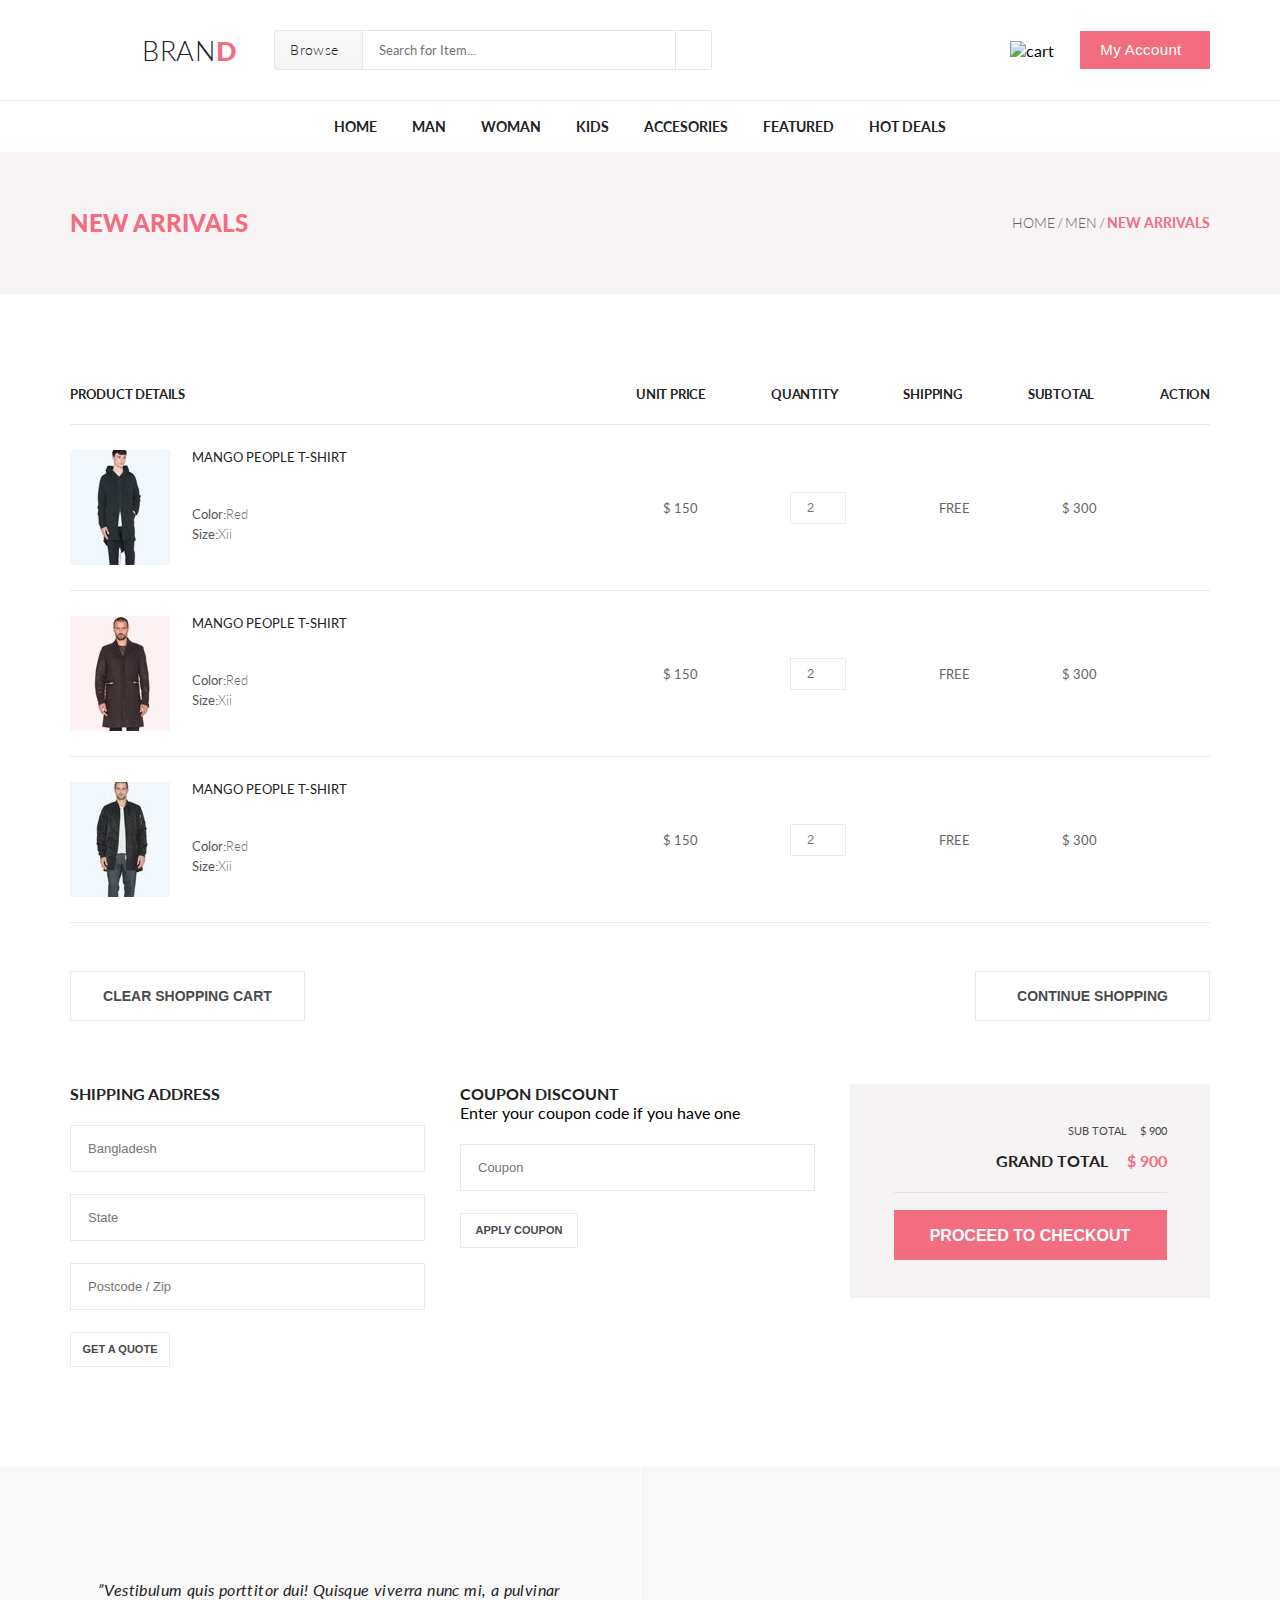
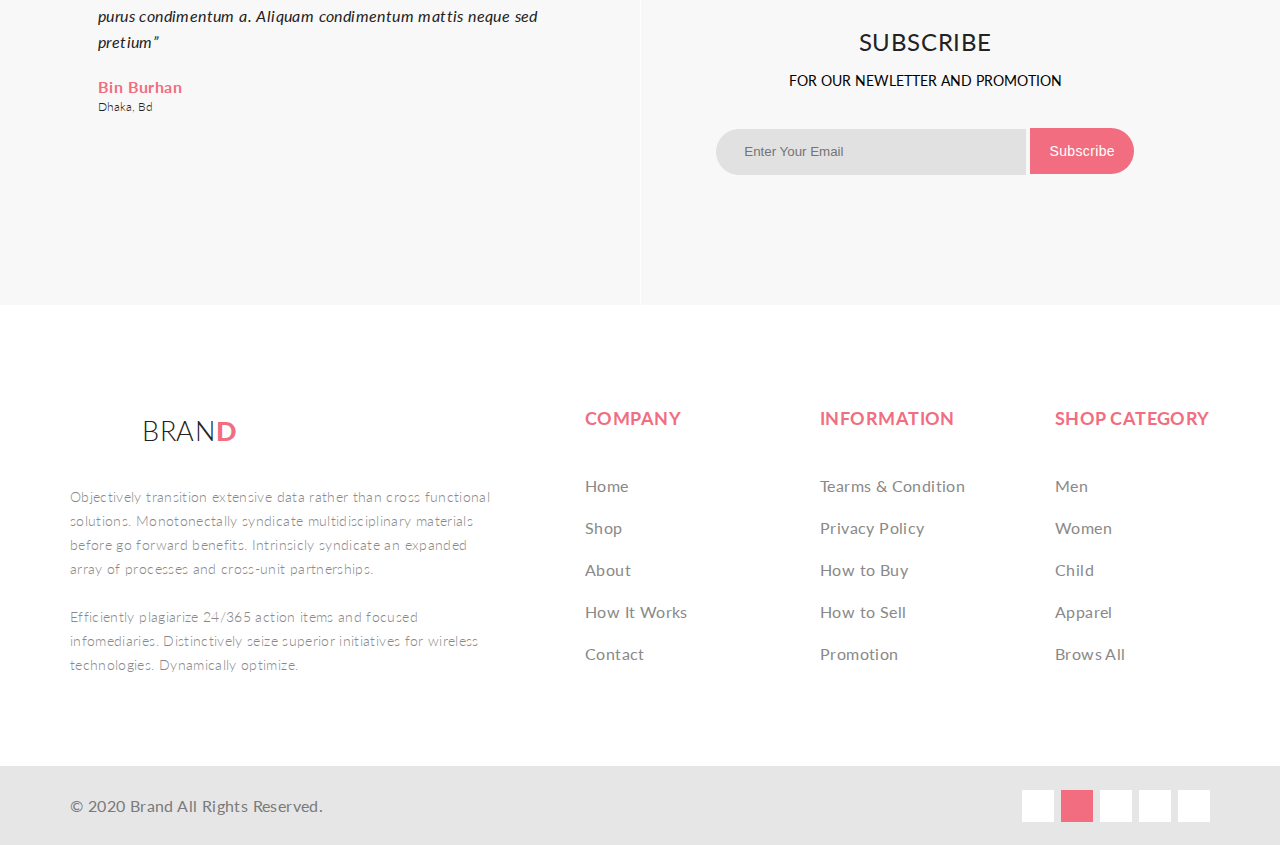
==== cart.html @ a6fe412d "Merge pull request #4 from rostomova/lesson3" ====
<!DOCTYPE html>
<html lang="en">
  <head>
    <meta charset="UTF-8" />
    <meta name="viewport" content="width=device-width, initial-scale=1.0" />
    <title>Document</title>
    <link rel="stylesheet" href="cart.css" />
    <link rel="stylesheet" href="top.css" />
    <link rel="stylesheet" href="bottom.css" />
    <link
      rel="stylesheet"
      href="https://cdnjs.cloudflare.com/ajax/libs/font-awesome/5.14.0/css/all.min.css"
      integrity="sha512-1PKOgIY59xJ8Co8+NE6FZ+LOAZKjy+KY8iq0G4B3CyeY6wYHN3yt9PW0XpSriVlkMXe40PTKnXrLnZ9+fkDaog=="
      crossorigin="anonymous"
    />
  </head>

  <body>
    <header>
      <div class="container">
        <a href="#" class="logo">BRAN<span>D</span></a>
        <form action="search">
          <div class="browse">Browse <i class="fas fa-caret-down"></i></div>
          <input type="text" placeholder="Search for Item..." />
          <button class="search"><i class="fas fa-search"></i></button>
        </form>
        <img src="img/cart.png" alt="cart" class="cartImg" />
        <button class="account">
          My Account <i class="fas fa-caret-down"></i>
        </button>
      </div>
    </header>
    <nav class="top-menu">
      <a href="#" class="menu">HOME</a>
      <a href="#" class="menu">MAN</a>
      <a href="#" class="menu">WOMAN</a>
      <a href="#" class="menu">KIDS</a>
      <a href="#" class="menu">ACCESORIES</a>
      <a href="#" class="menu">FEATURED</a>
      <a href="#" class="menu">HOT DEALS</a>
    </nav>
    <!--Окончание повтора по всем страницам-->

    <div class="newArrivals">
      <div class="newArrivalsWrap container">
        <p class="newArrivalsHeader">NEW ARRIVALS</p>
        <nav class="newArrivalsNav">
          <a href="#" class="newArrivalsNavLink">HOME</a>
          <p>/</p>
          <a href="#" class="newArrivalsNavLink">MEN</a>
          <p>/</p>
          <a href="#" class="newArrivalsNavLink">NEW ARRIVALS</a>
        </nav>
      </div>
    </div>

    <main class="cart">
      <div class="container">
        <div class="cartWrapper">
          <div class="cartHeading">
            <p class="cartHeadingItem">PRODUCT DETAILS</p>
            <p class="cartHeadingItem">UNIT PRICE</p>
            <p class="cartHeadingItem">QUANTITY</p>
            <p class="cartHeadingItem">SHIPPING</p>
            <p class="cartHeadingItem">SUBTOTAL</p>
            <p class="cartHeadingItem">ACTION</p>
          </div>
          <div class="cartProduct">
            <div class="cartProductDetails">
              <img src="img/product1.jpg" alt="" class="cartProductImage" />
              <div class="cartProductDetail">
                <h2>MANGO PEOPLE T-SHIRT</h2>
                <p><span>Color:</span>Red</p>
                <p><span>Size:</span>Xii</p>
              </div>
            </div>
            <div class="cartProductPrice">
              <p class="cartProductInfo">$ 150</p>
            </div>
            <div class="cartProductQuantity">
              <input type="number" placeholder="2">
            </div>
            <div class="cartProductShipping">
              <p class="cartProductInfo">FREE</p>
            </div>
            <div class="cartProductSubtotal">
              <p class="cartProductInfo">$ 300</p>
            </div>
            <div class="cartProductAction">
              <p><i class="fas fa-times-circle"></i></p>
            </div>
          </div>
          <div class="cartProduct">
            <div class="cartProductDetails">
              <img src="img/product2.jpg" alt="" class="cartProductImage" />
              <div class="cartProductDetail">
                <h2>MANGO PEOPLE T-SHIRT</h2>
                <p><span>Color:</span>Red</p>
                <p><span>Size:</span>Xii</p>
              </div>
            </div>
            <div class="cartProductPrice">
              <p class="cartProductInfo">$ 150</p>
            </div>
            <div class="cartProductQuantity">
              <input type="number" placeholder="2">
            </div>
            <div class="cartProductShipping">
              <p class="cartProductInfo">FREE</p>
            </div>
            <div class="cartProductSubtotal">
              <p class="cartProductInfo">$ 300</p>
            </div>
            <div class="cartProductAction">
              <p><i class="fas fa-times-circle"></i></p>
            </div>
          </div>
          <div class="cartProduct">
            <div class="cartProductDetails">
              <img src="img/product3.jpg" alt="" class="cartProductImage" />
              <div class="cartProductDetail">
                <h2>MANGO PEOPLE T-SHIRT</h2>
                <p><span>Color:</span>Red</p>
                <p><span>Size:</span>Xii</p>
              </div>
            </div>
            <div class="cartProductPrice">
              <p class="cartProductInfo">$ 150</p>
            </div>
            <div class="cartProductQuantity">
              <input type="number" placeholder="2">
            </div>
            <div class="cartProductShipping">
              <p class="cartProductInfo">FREE</p>
            </div>
            <div class="cartProductSubtotal">
              <p class="cartProductInfo">$ 300</p>
            </div>
            <div class="cartProductAction">
              <p><i class="fas fa-times-circle"></i></p>
            </div>
          </div>
        </div>
        <div class="cartActions">
          <button>CLEAR SHOPPING CART</button>
          <button>CONTINUE SHOPPING</button>
        </div>
        <div class="cartCheckout">
          <div class="cartCheckoutShipping">
            <h2>SHIPPING ADDRESS</h2>
            <input type="text" list="countries" placeholder="Bangladesh">
            <datalist id="countries">
              <option value="Bangladesh"></option>
              <option value="Russia"></option>
            </datalist>
            <input type="text" placeholder="State">
            <input type="text" placeholder="Postcode / Zip">
            <button class="quoteBtn">GET A QUOTE</button>
          </div>
          <div class="cartCheckoutDiscount">
            <h2>COUPON DISCOUNT</h2>
            <p>Enter your coupon code if you have one</p>
            <input type="text" placeholder="Coupon">
            <button class="couponBtn">APPLY COUPON</button>
          </div>
          <div class="cartCheckoutProceed">
            <div class="cartCheckoutProceedTotal">
              <p class="subTotal">SUB TOTAL <span>$ 900</span></p>
              <p class="grandTotal">GRAND TOTAL <span>$ 900</span></p>
            </div>
            <button class="proceedBtn">PROCEED TO CHECKOUT</button>
          </div>
        </div>
      </div>
    </main>

    <!--Повтор по всем страницам-->
    <div class="mentions">
      <div class="mentionsWrap container">
        <div class="mention">
          <img src="img/reviewPerson.png" alt="" />
          <div class="mentionQuote">
            <p class="quote">
              ”Vestibulum quis porttitor dui! Quisque viverra nunc mi, a
              pulvinar purus condimentum a. Aliquam condimentum mattis neque sed
              pretium”
            </p>
            <p class="quoteSign">
              <span>Bin Burhan</span>
              <br />
              Dhaka, Bd
            </p>
          </div>
        </div>
        <div class="subscribe">
          <h2>SUBSCRIBE</h2>
          <p>FOR OUR NEWLETTER AND PROMOTION</p>
          <form action="#">
            <input type="text" name="email" placeholder="Enter Your Email" />
            <button>Subscribe</button>
          </form>
        </div>
      </div>
    </div>
    <div class="bottom container">
      <div class="bottomBrand">
        <a href="#" class="logo">BRAN<span>D</span></a>
        <p>
          Objectively transition extensive data rather than cross functional
          solutions. Monotonectally syndicate multidisciplinary materials before
          go forward benefits. Intrinsicly syndicate an expanded array of
          processes and cross-unit partnerships.
          <br />
          <br />
          Efficiently plagiarize 24/365 action items and focused infomediaries.
          Distinctively seize superior initiatives for wireless technologies.
          Dynamically optimize.
        </p>
      </div>
      <nav class="bottomNav">
        <div class="bottomNavColumn">
          <h2>COMPANY</h2>
          <a href="#">Home</a>
          <a href="#">Shop</a>
          <a href="#">About</a>
          <a href="#">How It Works</a>
          <a href="#">Contact</a>
        </div>
        <div class="bottomNavColumn">
          <h2>INFORMATION</h2>
          <a href="#">Tearms & Condition</a>
          <a href="#">Privacy Policy</a>
          <a href="#">How to Buy</a>
          <a href="#">How to Sell</a>
          <a href="#">Promotion</a>
        </div>
        <div class="bottomNavColumn">
          <h2>SHOP CATEGORY</h2>
          <a href="#">Men</a>
          <a href="#">Women</a>
          <a href="#">Child</a>
          <a href="#">Apparel</a>
          <a href="#">Brows All</a>
        </div>
      </nav>
    </div>
    <footer>
      <div class="container">
        <div class="footerWrapper">
          <p class="footerText">&copy; 2020 Brand All Rights Reserved.</p>
          <nav class="footerNav">
            <div class="footerSocial"><i class="fab fa-facebook-f"></i></div>
            <div class="footerSocial"><i class="fab fa-twitter"></i></div>
            <div class="footerSocial"><i class="fab fa-linkedin-in"></i></div>
            <div class="footerSocial"><i class="fab fa-pinterest-p"></i></div>
            <div class="footerSocial"><i class="fab fa-google-plus-g"></i></div>
          </nav>
        </div>
      </div>
    </footer>
  </body>
</html>
---- cart.css ----
@import url("https://fonts.googleapis.com/css2?family=Lato:wght@300;400;700;900&display=swap");
.newArrivals {
  height: 142px;
  background-color: #f8f3f4;
}

.newArrivalsWrap {
  height: inherit;
  display: -webkit-box;
  display: -ms-flexbox;
  display: flex;
  -webkit-box-pack: justify;
      -ms-flex-pack: justify;
          justify-content: space-between;
  -webkit-box-align: center;
      -ms-flex-align: center;
          align-items: center;
}

.newArrivalsHeader {
  font-size: 24px;
  line-height: 20px;
  font-weight: 900;
  color: #f16d7f;
}

.newArrivalsNav {
  display: -webkit-box;
  display: -ms-flexbox;
  display: flex;
}

.newArrivalsNav p {
  font-size: 14px;
  line-height: 20px;
  font-weight: 300;
  color: #636363;
  margin-left: 2px;
  margin-right: 2px;
}

.newArrivalsNavLink {
  text-decoration: none;
  font-size: 14px;
  line-height: 20px;
  font-weight: 300;
  color: #636363;
}

.newArrivalsNavLink:last-child {
  font-weight: 700;
  color: #f16d7f;
}

.cart {
  margin-top: 90px;
}

.cartWrapper {
  display: -webkit-box;
  display: -ms-flexbox;
  display: flex;
  -webkit-box-orient: vertical;
  -webkit-box-direction: normal;
      -ms-flex-direction: column;
          flex-direction: column;
}

.cartHeading {
  display: -webkit-box;
  display: -ms-flexbox;
  display: flex;
  -webkit-box-orient: horizontal;
  -webkit-box-direction: normal;
      -ms-flex-direction: row;
          flex-direction: row;
  -webkit-box-pack: justify;
      -ms-flex-pack: justify;
          justify-content: space-between;
  border-bottom: 1px solid #eaeaea;
  padding-bottom: 20px;
}

.cartHeadingItem {
  font-size: 13px;
  line-height: 20px;
  font-weight: 700;
  letter-spacing: -0.015em;
  color: #222222;
}

.cartHeadingItem:first-child {
  width: 500px;
}

.cartProduct {
  display: -webkit-box;
  display: -ms-flexbox;
  display: flex;
  -webkit-box-pack: justify;
      -ms-flex-pack: justify;
          justify-content: space-between;
  -webkit-box-orient: horizontal;
  -webkit-box-direction: normal;
      -ms-flex-direction: row;
          flex-direction: row;
  -webkit-box-align: center;
      -ms-flex-align: center;
          align-items: center;
  margin-top: 25px;
  padding-bottom: 25px;
  border-bottom: 1px solid #eaeaea;
}

.cartProductDetails {
  width: 500px;
  display: -webkit-box;
  display: -ms-flexbox;
  display: flex;
}

.cartProductDetail {
  margin-left: 22px;
}

.cartProductDetail h2 {
  font-size: 13px;
  line-height: 1.2;
  font-weight: 400;
  color: #222222;
  margin-bottom: 38px;
}

.cartProductDetail p {
  font-size: 13px;
  line-height: 20px;
  font-weight: 300;
  color: #6f6e6e;
}

.cartProductDetail span {
  font-weight: 400;
  color: #575757;
}

.cartProductInfo {
  font-size: 13px;
  line-height: 20px;
  font-weight: 400;
  color: #656565;
}

.cartProductQuantity input {
  width: 54px;
  height: 30px;
  background-color: #ffffff;
  border: 1px solid #eaeaea;
  font-size: 13px;
  line-height: 20px;
  font-weight: 400;
  color: #656565;
  text-align: center;
}

.cartProductAction {
  margin-right: 20px;
}

.cartProductAction i {
  font-size: 16px;
  line-height: 1.2;
  font-weight: 400;
  color: #c0c0c0;
}

.cartActions {
  display: -webkit-box;
  display: -ms-flexbox;
  display: flex;
  -webkit-box-pack: justify;
      -ms-flex-pack: justify;
          justify-content: space-between;
  margin-top: 48px;
}

.cartActions button {
  width: 235px;
  height: 50px;
  background-color: #ffffff;
  border: 1px solid #eaeaea;
  font-size: 14px;
  line-height: 1.2;
  font-weight: 700;
  color: #4a4a4a;
}

.cartCheckout {
  margin-top: 63px;
  display: -webkit-box;
  display: -ms-flexbox;
  display: flex;
  -webkit-box-pack: justify;
      -ms-flex-pack: justify;
          justify-content: space-between;
}

.cartCheckout h2 {
  font-size: 16px;
  line-height: 1.2;
  font-weight: 700;
  color: #222222;
}

.cartCheckout input {
  height: 45px;
  background-color: #ffffff;
  border: 1px solid #eaeaea;
  font-size: 13px;
  line-height: 1.2;
  font-weight: 300;
  color: #b1b1b1;
  padding-left: 17px;
  margin-top: 22px;
}

.cartCheckoutShipping {
  width: 355px;
  display: -webkit-box;
  display: -ms-flexbox;
  display: flex;
  -webkit-box-orient: vertical;
  -webkit-box-direction: normal;
      -ms-flex-direction: column;
          flex-direction: column;
}

.cartCheckoutDiscount {
  width: 355px;
  display: -webkit-box;
  display: -ms-flexbox;
  display: flex;
  -webkit-box-orient: vertical;
  -webkit-box-direction: normal;
      -ms-flex-direction: column;
          flex-direction: column;
}

.cartCheckoutProceed {
  width: 360px;
  background-color: #f5f3f3;
  display: -webkit-box;
  display: -ms-flexbox;
  display: flex;
  -webkit-box-orient: vertical;
  -webkit-box-direction: normal;
      -ms-flex-direction: column;
          flex-direction: column;
  -webkit-box-align: center;
      -ms-flex-align: center;
          align-items: center;
  height: 214px;
}

.cartCheckoutProceedTotal {
  border-bottom: 1px solid #e2e2e2;
  padding-bottom: 22px;
  text-align: right;
  margin-top: 40px;
  width: 273px;
}

.quoteBtn, .couponBtn {
  height: 35px;
  background-color: #ffffff;
  border: 1px solid #eaeaea;
  margin-top: 22px;
  font-size: 11px;
  line-height: 1.2;
  font-weight: 700;
  color: #4a4a4a;
}

.quoteBtn {
  width: 100px;
}

.couponBtn {
  width: 118px;
}

.proceedBtn {
  height: 50px;
  background-color: #f16d7f;
  font-size: 16px;
  line-height: 1.2;
  font-weight: 700;
  color: #ffffff;
  border: none;
  margin-top: 17px;
  width: 273px;
}

.subTotal {
  font-size: 11px;
  line-height: 1.2;
  font-weight: 400;
  color: #4a4a4a;
}

.subTotal span {
  margin-left: 10px;
}

.grandTotal {
  font-size: 16px;
  line-height: 1.2;
  font-weight: 700;
  color: #222222;
  margin-top: 14px;
}

.grandTotal span {
  margin-left: 15px;
  color: #f16d7f;
}
/*# sourceMappingURL=cart.css.map */
---- top.css ----
@import url("https://fonts.googleapis.com/css2?family=Lato:wght@300;400;700;900&display=swap");
* {
  margin: 0;
  padding: 0;
}

body {
  font-family: Lato, sans-serif;
}

.container {
  width: 1140px;
  margin: 0 auto;
}

header {
  height: 100px;
  display: -webkit-box;
  display: -ms-flexbox;
  display: flex;
  border-bottom: 1px solid #ececec;
}

header .container {
  height: inherit;
  display: -webkit-box;
  display: -ms-flexbox;
  display: flex;
  -webkit-box-align: center;
      -ms-flex-align: center;
          align-items: center;
}

header form {
  height: 38px;
  display: -webkit-box;
  display: -ms-flexbox;
  display: flex;
  border: 1px solid #e6e6e6;
  border-radius: 3px;
  margin-left: 37px;
  overflow: hidden;
}

header form input {
  width: 280px;
  border: none;
  font-family: inherit;
  padding: 14px 16px;
}

.logo {
  background: url(img/logo.png) no-repeat;
  width: 167px;
  height: 51px;
  display: -webkit-box;
  display: -ms-flexbox;
  display: flex;
  -webkit-box-align: center;
      -ms-flex-align: center;
          align-items: center;
  padding-left: 72px;
  -webkit-box-sizing: border-box;
          box-sizing: border-box;
  text-decoration: none;
  color: #222222;
  font-size: 27px;
  font-weight: 300;
  line-height: 49px;
  letter-spacing: 0.68px;
  letter-spacing: 0.025em;
  box-sizing: border-box;
}

.logo span {
  color: #f16d7f;
  font-weight: 900;
}

.browse {
  width: 87px;
  border-right: 1px solid #e6e6e6;
  background-color: #cdcdcc;
  background-image: -webkit-gradient(linear, left top, left bottom, from(#f9f9f9), to(#f5f5f5));
  background-image: linear-gradient(to bottom, #f9f9f9 0%, #f5f5f5 100%);
  display: -webkit-box;
  display: -ms-flexbox;
  display: flex;
  -webkit-box-pack: center;
      -ms-flex-pack: center;
          justify-content: center;
  -webkit-box-align: center;
      -ms-flex-align: center;
          align-items: center;
  font-size: 14px;
  font-weight: 300;
  line-height: 32px;
  letter-spacing: 0.025em;
  color: #222222;
}

.browse i {
  margin-left: 8px;
}

.search {
  width: 36px;
  color: #a4a4a4;
  border: none;
  border-left: 1px solid #e6e6e6;
  background-color: #ffffff;
}

.cartImg {
  margin-left: auto;
  margin-right: 26px;
}

.account {
  width: 130px;
  height: 38px;
  background-color: #f16d7f;
  border: none;
  color: #ffffff;
  font-size: 15px;
  font-weight: 400;
  line-height: 32px;
  letter-spacing: 0.38px;
}

.account i {
  margin-left: 8px;
}

.top-menu {
  height: 51px;
  display: -webkit-box;
  display: -ms-flexbox;
  display: flex;
  -webkit-box-pack: center;
      -ms-flex-pack: center;
          justify-content: center;
  -webkit-box-align: center;
      -ms-flex-align: center;
          align-items: center;
}

.menu {
  text-decoration: none;
  color: #222222;
  font-size: 14px;
  font-weight: 700;
  line-height: 26px;
}

.menu:not(:last-child) {
  margin-right: 35px;
}
/*# sourceMappingURL=top.css.map */
---- bottom.css ----
@import url("https://fonts.googleapis.com/css2?family=Lato:wght@300;400;700;900&display=swap");
.mentions {
  margin-top: 100px;
  height: 438px;
  background: no-repeat url(img/subscribe.jpg);
  background-color: rgba(242, 242, 242, 0.5);
  background-blend-mode: overlay;
  background-size: cover;
}

.mentionsWrap {
  display: -webkit-box;
  display: -ms-flexbox;
  display: flex;
  height: 438px;
}

.mention {
  width: calc(50% - 0.5px);
  display: -webkit-box;
  display: -ms-flexbox;
  display: flex;
  -webkit-box-align: start;
      -ms-flex-align: start;
          align-items: start;
}

.mention img {
  margin-top: 110px;
}

.mentionQuote {
  margin-top: 110px;
  margin-left: 28px;
}

.quote {
  font-size: 16px;
  line-height: 26px;
  font-weight: 400;
  font-style: italic;
  letter-spacing: 0.025em;
  color: #222224;
  margin-right: 72px;
}

.quoteSign {
  font-size: 12px;
  line-height: 14px;
  font-weight: 300;
  color: #222224;
  margin-top: 19px;
}

.quoteSign span {
  font-size: 16px;
  line-height: 26px;
  font-weight: 700;
  letter-spacing: 0.025em;
  color: #f16d7f;
}

.subscribe {
  width: calc(50% - 0.5px);
  border-left: 1px solid #fff;
  display: -webkit-box;
  display: -ms-flexbox;
  display: flex;
  -webkit-box-align: center;
      -ms-flex-align: center;
          align-items: center;
  -webkit-box-orient: vertical;
  -webkit-box-direction: normal;
      -ms-flex-direction: column;
          flex-direction: column;
}

.subscribe h2 {
  margin-top: 148px;
  font-size: 24px;
  line-height: 54px;
  font-weight: 400;
  letter-spacing: 0.025em;
  color: #222224;
}

.subscribe p {
  font-size: 14px;
  line-height: 24px;
  text-transform: none;
}

.subscribe form {
  margin-top: 35px;
}

.subscribe form input {
  width: 282px;
  height: 46px;
  background-color: #e1e1e1;
  border-radius: 23px 0px 0px 23px;
  border: none;
  padding-left: 28px;
}

.subscribe form button {
  width: 104px;
  height: 46px;
  background-color: #f16d7f;
  border-radius: 0px 23px 23px 0px;
  border: none;
  font-size: 14px;
  font-weight: 400;
  letter-spacing: 0.025em;
  color: #ffffff;
}

.bottom {
  margin-top: 100px;
  display: -webkit-box;
  display: -ms-flexbox;
  display: flex;
  -webkit-box-pack: justify;
      -ms-flex-pack: justify;
          justify-content: space-between;
}

.bottomBrand {
  width: 427px;
}

.bottom p {
  font-size: 14px;
  line-height: 24px;
  font-weight: 300;
  letter-spacing: 0.025em;
  color: #898989;
  margin-top: 29px;
}

.bottomNav {
  display: -webkit-box;
  display: -ms-flexbox;
  display: flex;
  -webkit-box-pack: justify;
      -ms-flex-pack: justify;
          justify-content: space-between;
}

.bottomNavColumn {
  display: -webkit-box;
  display: -ms-flexbox;
  display: flex;
  -webkit-box-orient: vertical;
  -webkit-box-direction: normal;
      -ms-flex-direction: column;
          flex-direction: column;
  width: 155px;
}

.bottomNavColumn:not(:first-child) {
  margin-left: 80px;
}

.bottomNavColumn h2 {
  font-size: 18px;
  line-height: 26px;
  font-weight: 700;
  letter-spacing: 0.025em;
  color: #f16d7f;
  margin-bottom: 34px;
}

.bottomNavColumn a {
  text-decoration: none;
  font-size: 16px;
  line-height: 59px;
  font-weight: 400;
  letter-spacing: 0.025em;
  color: #898989;
  line-height: 42px;
}

footer {
  height: 79px;
  background-color: #e6e6e6;
  margin-top: 89px;
  display: -webkit-box;
  display: -ms-flexbox;
  display: flex;
  -webkit-box-align: center;
      -ms-flex-align: center;
          align-items: center;
}

.footerWrapper {
  display: -webkit-box;
  display: -ms-flexbox;
  display: flex;
  -webkit-box-pack: justify;
      -ms-flex-pack: justify;
          justify-content: space-between;
  -webkit-box-align: center;
      -ms-flex-align: center;
          align-items: center;
}

.footerText {
  font-size: 16px;
  line-height: 42px;
  font-weight: 400;
  letter-spacing: 0.025em;
  color: #7a7a7a;
}

.footerNav {
  display: -webkit-box;
  display: -ms-flexbox;
  display: flex;
}

.footerSocial {
  height: 32px;
  width: 32px;
  background-color: #fff;
  display: -webkit-box;
  display: -ms-flexbox;
  display: flex;
  -webkit-box-align: center;
      -ms-flex-align: center;
          align-items: center;
  -webkit-box-pack: center;
      -ms-flex-pack: center;
          justify-content: center;
  margin-left: 7px;
}

.footerSocial i {
  font-size: 16px;
  line-height: 42px;
  font-weight: 400;
  letter-spacing: 0.025em;
  color: #b2b2b2;
}

.footerSocial:nth-child(2) {
  background-color: #f16d7f;
}

.footerSocial:nth-child(2) i {
  color: #f7f7f8;
}
/*# sourceMappingURL=bottom.css.map */
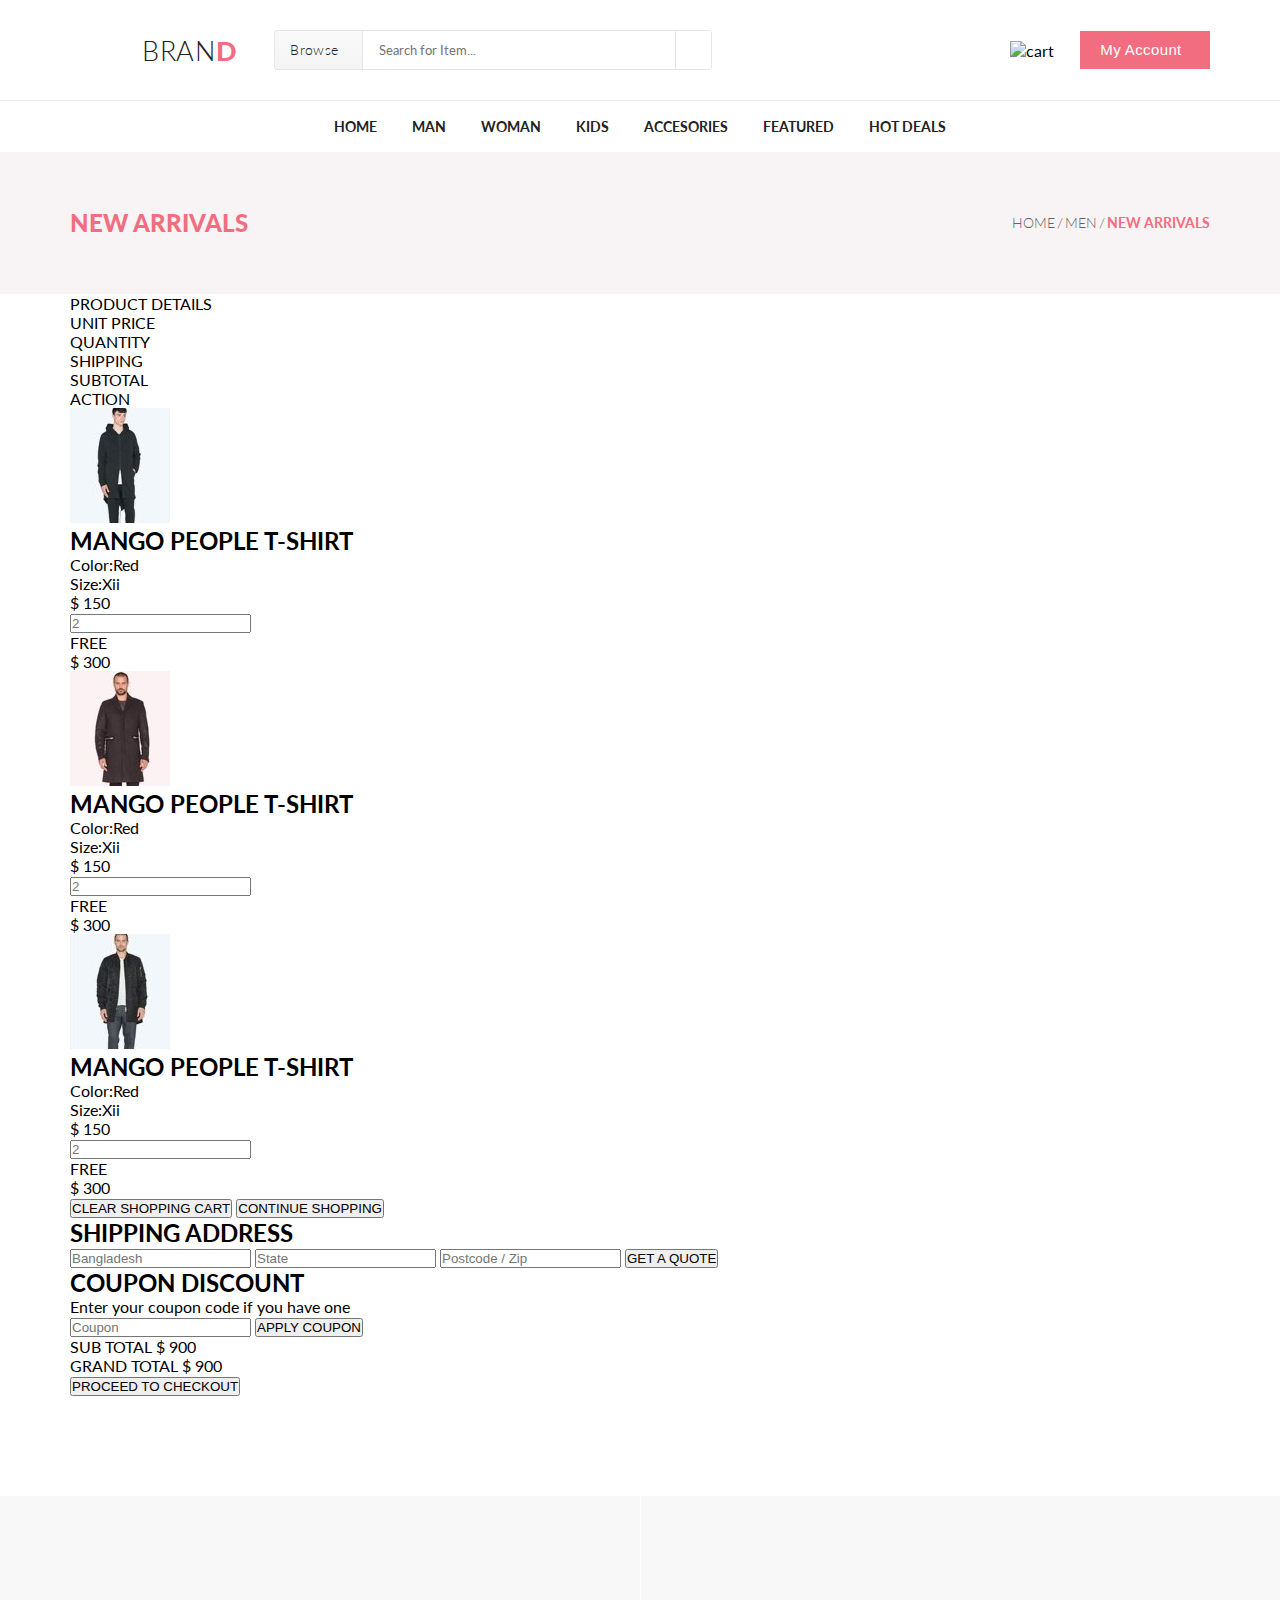
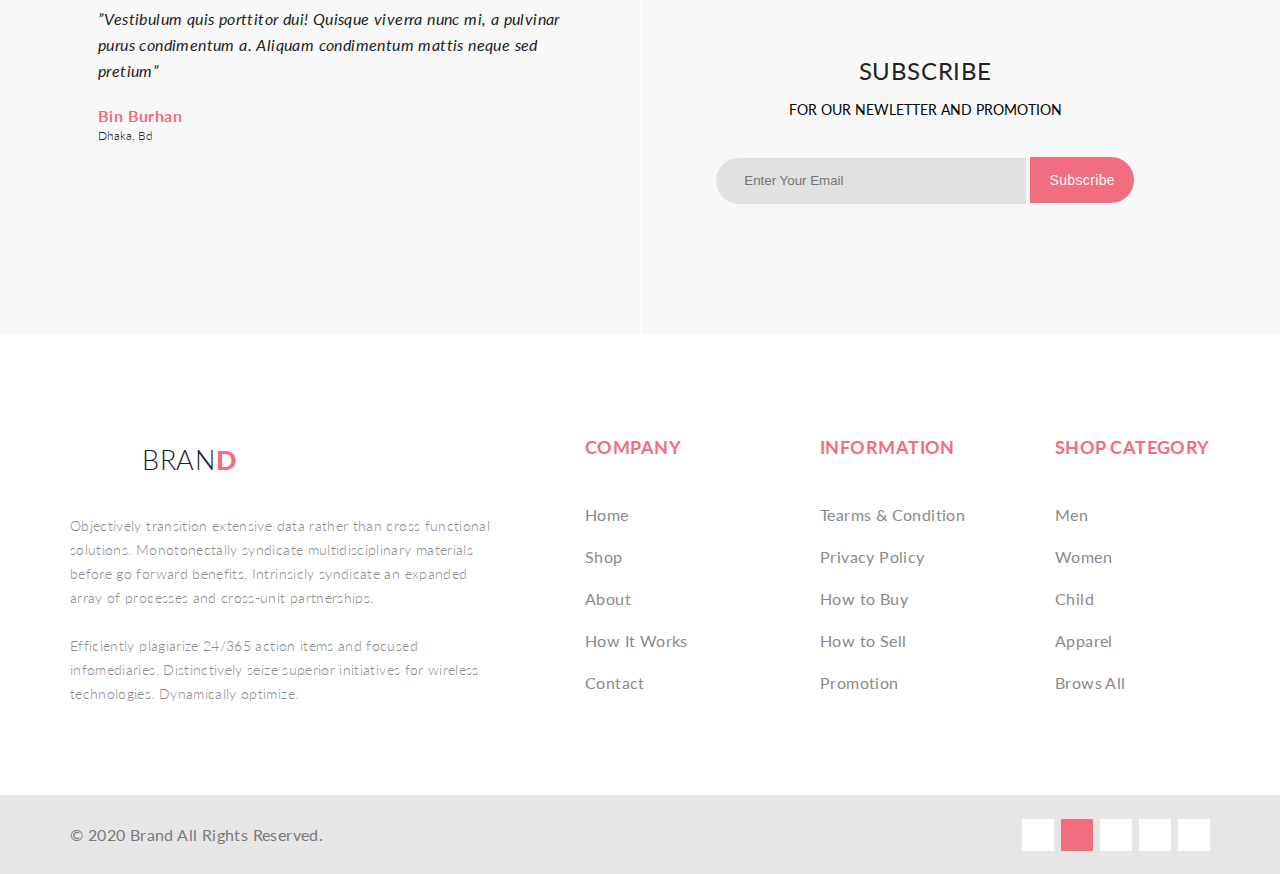
==== commit 3a4708b9: "edit after before lesson4" ====
--- a/cart.html
+++ b/cart.html
@@ -1,262 +1,263 @@
 <!DOCTYPE html>
 <html lang="en">
-  <head>
-    <meta charset="UTF-8" />
-    <meta name="viewport" content="width=device-width, initial-scale=1.0" />
-    <title>Document</title>
-    <link rel="stylesheet" href="cart.css" />
-    <link rel="stylesheet" href="top.css" />
-    <link rel="stylesheet" href="bottom.css" />
-    <link
-      rel="stylesheet"
-      href="https://cdnjs.cloudflare.com/ajax/libs/font-awesome/5.14.0/css/all.min.css"
-      integrity="sha512-1PKOgIY59xJ8Co8+NE6FZ+LOAZKjy+KY8iq0G4B3CyeY6wYHN3yt9PW0XpSriVlkMXe40PTKnXrLnZ9+fkDaog=="
-      crossorigin="anonymous"
-    />
-  </head>
-
-  <body>
-    <header>
-      <div class="container">
-        <a href="#" class="logo">BRAN<span>D</span></a>
-        <form action="search">
-          <div class="browse">Browse <i class="fas fa-caret-down"></i></div>
-          <input type="text" placeholder="Search for Item..." />
-          <button class="search"><i class="fas fa-search"></i></button>
+
+<head>
+  <meta charset="UTF-8">
+  <meta name="viewport" content="width=device-width, initial-scale=1.0">
+  <title>Document</title>
+  <link rel="stylesheet" href="https://cdnjs.cloudflare.com/ajax/libs/font-awesome/5.14.0/css/all.min.css"
+    integrity="sha512-1PKOgIY59xJ8Co8+NE6FZ+LOAZKjy+KY8iq0G4B3CyeY6wYHN3yt9PW0XpSriVlkMXe40PTKnXrLnZ9+fkDaog=="
+    crossorigin="anonymous">
+
+  <link rel="stylesheet" href="styles/top.css">
+  <link rel="stylesheet" href="styles/bottom.css">
+  <link rel="stylesheet" href="styles/cart.css">
+
+</head>
+
+<body>
+  <header>
+    <div class="container">
+      <a href="#" class="logo">BRAN<span>D</span></a>
+      <form action="search">
+        <div class="browse">Browse <i class="fas fa-caret-down"></i></div>
+        <input type="text" placeholder="Search for Item..." />
+        <button class="search"><i class="fas fa-search"></i></button>
+      </form>
+      <img src="img/cart.png" alt="cart" class="cartImg" />
+      <button class="account">
+        My Account <i class="fas fa-caret-down"></i>
+      </button>
+    </div>
+  </header>
+  <nav class="top-menu">
+    <a href="#" class="menu">HOME</a>
+    <a href="#" class="menu">MAN</a>
+    <a href="#" class="menu">WOMAN</a>
+    <a href="#" class="menu">KIDS</a>
+    <a href="#" class="menu">ACCESORIES</a>
+    <a href="#" class="menu">FEATURED</a>
+    <a href="#" class="menu">HOT DEALS</a>
+  </nav>
+  <!--Окончание повтора по всем страницам-->
+
+  <div class="newArrivals">
+    <div class="newArrivalsWrap container">
+      <p class="newArrivalsHeader">NEW ARRIVALS</p>
+      <nav class="newArrivalsNav">
+        <a href="#" class="newArrivalsNavLink">HOME</a>
+        <p>/</p>
+        <a href="#" class="newArrivalsNavLink">MEN</a>
+        <p>/</p>
+        <a href="#" class="newArrivalsNavLink">NEW ARRIVALS</a>
+      </nav>
+    </div>
+  </div>
+
+  <main class="cart">
+    <div class="container">
+      <div class="cartWrapper">
+        <div class="cartHeading">
+          <p class="cartHeadingItem">PRODUCT DETAILS</p>
+          <p class="cartHeadingItem">UNIT PRICE</p>
+          <p class="cartHeadingItem">QUANTITY</p>
+          <p class="cartHeadingItem">SHIPPING</p>
+          <p class="cartHeadingItem">SUBTOTAL</p>
+          <p class="cartHeadingItem">ACTION</p>
+        </div>
+        <div class="cartProduct">
+          <div class="cartProductDetails">
+            <img src="img/product1.jpg" alt="" class="cartProductImage" />
+            <div class="cartProductDetail">
+              <h2>MANGO PEOPLE T-SHIRT</h2>
+              <p><span>Color:</span>Red</p>
+              <p><span>Size:</span>Xii</p>
+            </div>
+          </div>
+          <div class="cartProductPrice">
+            <p class="cartProductInfo">$ 150</p>
+          </div>
+          <div class="cartProductQuantity">
+            <input type="number" placeholder="2">
+          </div>
+          <div class="cartProductShipping">
+            <p class="cartProductInfo">FREE</p>
+          </div>
+          <div class="cartProductSubtotal">
+            <p class="cartProductInfo">$ 300</p>
+          </div>
+          <div class="cartProductAction">
+            <p><i class="fas fa-times-circle"></i></p>
+          </div>
+        </div>
+        <div class="cartProduct">
+          <div class="cartProductDetails">
+            <img src="img/product2.jpg" alt="" class="cartProductImage" />
+            <div class="cartProductDetail">
+              <h2>MANGO PEOPLE T-SHIRT</h2>
+              <p><span>Color:</span>Red</p>
+              <p><span>Size:</span>Xii</p>
+            </div>
+          </div>
+          <div class="cartProductPrice">
+            <p class="cartProductInfo">$ 150</p>
+          </div>
+          <div class="cartProductQuantity">
+            <input type="number" placeholder="2">
+          </div>
+          <div class="cartProductShipping">
+            <p class="cartProductInfo">FREE</p>
+          </div>
+          <div class="cartProductSubtotal">
+            <p class="cartProductInfo">$ 300</p>
+          </div>
+          <div class="cartProductAction">
+            <p><i class="fas fa-times-circle"></i></p>
+          </div>
+        </div>
+        <div class="cartProduct">
+          <div class="cartProductDetails">
+            <img src="img/product3.jpg" alt="" class="cartProductImage" />
+            <div class="cartProductDetail">
+              <h2>MANGO PEOPLE T-SHIRT</h2>
+              <p><span>Color:</span>Red</p>
+              <p><span>Size:</span>Xii</p>
+            </div>
+          </div>
+          <div class="cartProductPrice">
+            <p class="cartProductInfo">$ 150</p>
+          </div>
+          <div class="cartProductQuantity">
+            <input type="number" placeholder="2">
+          </div>
+          <div class="cartProductShipping">
+            <p class="cartProductInfo">FREE</p>
+          </div>
+          <div class="cartProductSubtotal">
+            <p class="cartProductInfo">$ 300</p>
+          </div>
+          <div class="cartProductAction">
+            <p><i class="fas fa-times-circle"></i></p>
+          </div>
+        </div>
+      </div>
+      <div class="cartActions">
+        <button>CLEAR SHOPPING CART</button>
+        <button>CONTINUE SHOPPING</button>
+      </div>
+      <div class="cartCheckout">
+        <div class="cartCheckoutShipping">
+          <h2>SHIPPING ADDRESS</h2>
+          <input type="text" list="countries" placeholder="Bangladesh">
+          <datalist id="countries">
+            <option value="Bangladesh"></option>
+            <option value="Russia"></option>
+          </datalist>
+          <input type="text" placeholder="State">
+          <input type="text" placeholder="Postcode / Zip">
+          <button class="quoteBtn">GET A QUOTE</button>
+        </div>
+        <div class="cartCheckoutDiscount">
+          <h2>COUPON DISCOUNT</h2>
+          <p>Enter your coupon code if you have one</p>
+          <input type="text" placeholder="Coupon">
+          <button class="couponBtn">APPLY COUPON</button>
+        </div>
+        <div class="cartCheckoutProceed">
+          <div class="cartCheckoutProceedTotal">
+            <p class="subTotal">SUB TOTAL <span>$ 900</span></p>
+            <p class="grandTotal">GRAND TOTAL <span>$ 900</span></p>
+          </div>
+          <button class="proceedBtn">PROCEED TO CHECKOUT</button>
+        </div>
+      </div>
+    </div>
+  </main>
+
+  <!--Повтор по всем страницам-->
+  <div class="mentions">
+    <div class="mentionsWrap container">
+      <div class="mention">
+        <img src="img/reviewPerson.png" alt="" />
+        <div class="mentionQuote">
+          <p class="quote">
+            ”Vestibulum quis porttitor dui! Quisque viverra nunc mi, a
+            pulvinar purus condimentum a. Aliquam condimentum mattis neque sed
+            pretium”
+          </p>
+          <p class="quoteSign">
+            <span>Bin Burhan</span>
+            <br />
+            Dhaka, Bd
+          </p>
+        </div>
+      </div>
+      <div class="subscribe">
+        <h2>SUBSCRIBE</h2>
+        <p>FOR OUR NEWLETTER AND PROMOTION</p>
+        <form action="#">
+          <input type="text" name="email" placeholder="Enter Your Email" />
+          <button>Subscribe</button>
         </form>
-        <img src="img/cart.png" alt="cart" class="cartImg" />
-        <button class="account">
-          My Account <i class="fas fa-caret-down"></i>
-        </button>
-      </div>
-    </header>
-    <nav class="top-menu">
-      <a href="#" class="menu">HOME</a>
-      <a href="#" class="menu">MAN</a>
-      <a href="#" class="menu">WOMAN</a>
-      <a href="#" class="menu">KIDS</a>
-      <a href="#" class="menu">ACCESORIES</a>
-      <a href="#" class="menu">FEATURED</a>
-      <a href="#" class="menu">HOT DEALS</a>
+      </div>
+    </div>
+  </div>
+  <div class="bottom container">
+    <div class="bottomBrand">
+      <a href="#" class="logo">BRAN<span>D</span></a>
+      <p>
+        Objectively transition extensive data rather than cross functional
+        solutions. Monotonectally syndicate multidisciplinary materials before
+        go forward benefits. Intrinsicly syndicate an expanded array of
+        processes and cross-unit partnerships.
+        <br />
+        <br />
+        Efficiently plagiarize 24/365 action items and focused infomediaries.
+        Distinctively seize superior initiatives for wireless technologies.
+        Dynamically optimize.
+      </p>
+    </div>
+    <nav class="bottomNav">
+      <div class="bottomNavColumn">
+        <h2>COMPANY</h2>
+        <a href="#">Home</a>
+        <a href="#">Shop</a>
+        <a href="#">About</a>
+        <a href="#">How It Works</a>
+        <a href="#">Contact</a>
+      </div>
+      <div class="bottomNavColumn">
+        <h2>INFORMATION</h2>
+        <a href="#">Tearms & Condition</a>
+        <a href="#">Privacy Policy</a>
+        <a href="#">How to Buy</a>
+        <a href="#">How to Sell</a>
+        <a href="#">Promotion</a>
+      </div>
+      <div class="bottomNavColumn">
+        <h2>SHOP CATEGORY</h2>
+        <a href="#">Men</a>
+        <a href="#">Women</a>
+        <a href="#">Child</a>
+        <a href="#">Apparel</a>
+        <a href="#">Brows All</a>
+      </div>
     </nav>
-    <!--Окончание повтора по всем страницам-->
-
-    <div class="newArrivals">
-      <div class="newArrivalsWrap container">
-        <p class="newArrivalsHeader">NEW ARRIVALS</p>
-        <nav class="newArrivalsNav">
-          <a href="#" class="newArrivalsNavLink">HOME</a>
-          <p>/</p>
-          <a href="#" class="newArrivalsNavLink">MEN</a>
-          <p>/</p>
-          <a href="#" class="newArrivalsNavLink">NEW ARRIVALS</a>
+  </div>
+  <footer>
+    <div class="container">
+      <div class="footerWrapper">
+        <p class="footerText">&copy; 2020 Brand All Rights Reserved.</p>
+        <nav class="footerNav">
+          <div class="footerSocial"><i class="fab fa-facebook-f"></i></div>
+          <div class="footerSocial"><i class="fab fa-twitter"></i></div>
+          <div class="footerSocial"><i class="fab fa-linkedin-in"></i></div>
+          <div class="footerSocial"><i class="fab fa-pinterest-p"></i></div>
+          <div class="footerSocial"><i class="fab fa-google-plus-g"></i></div>
         </nav>
       </div>
     </div>
-
-    <main class="cart">
-      <div class="container">
-        <div class="cartWrapper">
-          <div class="cartHeading">
-            <p class="cartHeadingItem">PRODUCT DETAILS</p>
-            <p class="cartHeadingItem">UNIT PRICE</p>
-            <p class="cartHeadingItem">QUANTITY</p>
-            <p class="cartHeadingItem">SHIPPING</p>
-            <p class="cartHeadingItem">SUBTOTAL</p>
-            <p class="cartHeadingItem">ACTION</p>
-          </div>
-          <div class="cartProduct">
-            <div class="cartProductDetails">
-              <img src="img/product1.jpg" alt="" class="cartProductImage" />
-              <div class="cartProductDetail">
-                <h2>MANGO PEOPLE T-SHIRT</h2>
-                <p><span>Color:</span>Red</p>
-                <p><span>Size:</span>Xii</p>
-              </div>
-            </div>
-            <div class="cartProductPrice">
-              <p class="cartProductInfo">$ 150</p>
-            </div>
-            <div class="cartProductQuantity">
-              <input type="number" placeholder="2">
-            </div>
-            <div class="cartProductShipping">
-              <p class="cartProductInfo">FREE</p>
-            </div>
-            <div class="cartProductSubtotal">
-              <p class="cartProductInfo">$ 300</p>
-            </div>
-            <div class="cartProductAction">
-              <p><i class="fas fa-times-circle"></i></p>
-            </div>
-          </div>
-          <div class="cartProduct">
-            <div class="cartProductDetails">
-              <img src="img/product2.jpg" alt="" class="cartProductImage" />
-              <div class="cartProductDetail">
-                <h2>MANGO PEOPLE T-SHIRT</h2>
-                <p><span>Color:</span>Red</p>
-                <p><span>Size:</span>Xii</p>
-              </div>
-            </div>
-            <div class="cartProductPrice">
-              <p class="cartProductInfo">$ 150</p>
-            </div>
-            <div class="cartProductQuantity">
-              <input type="number" placeholder="2">
-            </div>
-            <div class="cartProductShipping">
-              <p class="cartProductInfo">FREE</p>
-            </div>
-            <div class="cartProductSubtotal">
-              <p class="cartProductInfo">$ 300</p>
-            </div>
-            <div class="cartProductAction">
-              <p><i class="fas fa-times-circle"></i></p>
-            </div>
-          </div>
-          <div class="cartProduct">
-            <div class="cartProductDetails">
-              <img src="img/product3.jpg" alt="" class="cartProductImage" />
-              <div class="cartProductDetail">
-                <h2>MANGO PEOPLE T-SHIRT</h2>
-                <p><span>Color:</span>Red</p>
-                <p><span>Size:</span>Xii</p>
-              </div>
-            </div>
-            <div class="cartProductPrice">
-              <p class="cartProductInfo">$ 150</p>
-            </div>
-            <div class="cartProductQuantity">
-              <input type="number" placeholder="2">
-            </div>
-            <div class="cartProductShipping">
-              <p class="cartProductInfo">FREE</p>
-            </div>
-            <div class="cartProductSubtotal">
-              <p class="cartProductInfo">$ 300</p>
-            </div>
-            <div class="cartProductAction">
-              <p><i class="fas fa-times-circle"></i></p>
-            </div>
-          </div>
-        </div>
-        <div class="cartActions">
-          <button>CLEAR SHOPPING CART</button>
-          <button>CONTINUE SHOPPING</button>
-        </div>
-        <div class="cartCheckout">
-          <div class="cartCheckoutShipping">
-            <h2>SHIPPING ADDRESS</h2>
-            <input type="text" list="countries" placeholder="Bangladesh">
-            <datalist id="countries">
-              <option value="Bangladesh"></option>
-              <option value="Russia"></option>
-            </datalist>
-            <input type="text" placeholder="State">
-            <input type="text" placeholder="Postcode / Zip">
-            <button class="quoteBtn">GET A QUOTE</button>
-          </div>
-          <div class="cartCheckoutDiscount">
-            <h2>COUPON DISCOUNT</h2>
-            <p>Enter your coupon code if you have one</p>
-            <input type="text" placeholder="Coupon">
-            <button class="couponBtn">APPLY COUPON</button>
-          </div>
-          <div class="cartCheckoutProceed">
-            <div class="cartCheckoutProceedTotal">
-              <p class="subTotal">SUB TOTAL <span>$ 900</span></p>
-              <p class="grandTotal">GRAND TOTAL <span>$ 900</span></p>
-            </div>
-            <button class="proceedBtn">PROCEED TO CHECKOUT</button>
-          </div>
-        </div>
-      </div>
-    </main>
-
-    <!--Повтор по всем страницам-->
-    <div class="mentions">
-      <div class="mentionsWrap container">
-        <div class="mention">
-          <img src="img/reviewPerson.png" alt="" />
-          <div class="mentionQuote">
-            <p class="quote">
-              ”Vestibulum quis porttitor dui! Quisque viverra nunc mi, a
-              pulvinar purus condimentum a. Aliquam condimentum mattis neque sed
-              pretium”
-            </p>
-            <p class="quoteSign">
-              <span>Bin Burhan</span>
-              <br />
-              Dhaka, Bd
-            </p>
-          </div>
-        </div>
-        <div class="subscribe">
-          <h2>SUBSCRIBE</h2>
-          <p>FOR OUR NEWLETTER AND PROMOTION</p>
-          <form action="#">
-            <input type="text" name="email" placeholder="Enter Your Email" />
-            <button>Subscribe</button>
-          </form>
-        </div>
-      </div>
-    </div>
-    <div class="bottom container">
-      <div class="bottomBrand">
-        <a href="#" class="logo">BRAN<span>D</span></a>
-        <p>
-          Objectively transition extensive data rather than cross functional
-          solutions. Monotonectally syndicate multidisciplinary materials before
-          go forward benefits. Intrinsicly syndicate an expanded array of
-          processes and cross-unit partnerships.
-          <br />
-          <br />
-          Efficiently plagiarize 24/365 action items and focused infomediaries.
-          Distinctively seize superior initiatives for wireless technologies.
-          Dynamically optimize.
-        </p>
-      </div>
-      <nav class="bottomNav">
-        <div class="bottomNavColumn">
-          <h2>COMPANY</h2>
-          <a href="#">Home</a>
-          <a href="#">Shop</a>
-          <a href="#">About</a>
-          <a href="#">How It Works</a>
-          <a href="#">Contact</a>
-        </div>
-        <div class="bottomNavColumn">
-          <h2>INFORMATION</h2>
-          <a href="#">Tearms & Condition</a>
-          <a href="#">Privacy Policy</a>
-          <a href="#">How to Buy</a>
-          <a href="#">How to Sell</a>
-          <a href="#">Promotion</a>
-        </div>
-        <div class="bottomNavColumn">
-          <h2>SHOP CATEGORY</h2>
-          <a href="#">Men</a>
-          <a href="#">Women</a>
-          <a href="#">Child</a>
-          <a href="#">Apparel</a>
-          <a href="#">Brows All</a>
-        </div>
-      </nav>
-    </div>
-    <footer>
-      <div class="container">
-        <div class="footerWrapper">
-          <p class="footerText">&copy; 2020 Brand All Rights Reserved.</p>
-          <nav class="footerNav">
-            <div class="footerSocial"><i class="fab fa-facebook-f"></i></div>
-            <div class="footerSocial"><i class="fab fa-twitter"></i></div>
-            <div class="footerSocial"><i class="fab fa-linkedin-in"></i></div>
-            <div class="footerSocial"><i class="fab fa-pinterest-p"></i></div>
-            <div class="footerSocial"><i class="fab fa-google-plus-g"></i></div>
-          </nav>
-        </div>
-      </div>
-    </footer>
-  </body>
-</html>
+  </footer>
+</body>
+
+</html>--- a/styles/top.css
+++ b/styles/top.css
@@ -0,0 +1,210 @@
+@import url("https://fonts.googleapis.com/css2?family=Lato:wght@300;400;700;900&display=swap");
+* {
+  margin: 0;
+  padding: 0;
+}
+
+body {
+  font-family: Lato, sans-serif;
+}
+
+.container {
+  width: 1140px;
+  margin: 0 auto;
+}
+
+header {
+  height: 100px;
+  display: -webkit-box;
+  display: -ms-flexbox;
+  display: flex;
+  border-bottom: 1px solid #ececec;
+}
+
+header .container {
+  height: inherit;
+  display: -webkit-box;
+  display: -ms-flexbox;
+  display: flex;
+  -webkit-box-align: center;
+      -ms-flex-align: center;
+          align-items: center;
+}
+
+header form {
+  height: 38px;
+  display: -webkit-box;
+  display: -ms-flexbox;
+  display: flex;
+  border: 1px solid #e6e6e6;
+  border-radius: 3px;
+  margin-left: 37px;
+  overflow: hidden;
+}
+
+header form input {
+  width: 280px;
+  border: none;
+  font-family: inherit;
+  padding: 14px 16px;
+}
+
+.logo {
+  background: url(../img/logo.png) no-repeat;
+  width: 167px;
+  height: 51px;
+  display: -webkit-box;
+  display: -ms-flexbox;
+  display: flex;
+  -webkit-box-align: center;
+      -ms-flex-align: center;
+          align-items: center;
+  padding-left: 72px;
+  -webkit-box-sizing: border-box;
+          box-sizing: border-box;
+  text-decoration: none;
+  color: #222222;
+  font-size: 27px;
+  font-weight: 300;
+  line-height: 49px;
+  letter-spacing: 0.68px;
+}
+
+.logo span {
+  color: #f16d7f;
+  font-weight: 900;
+}
+
+.browse {
+  width: 87px;
+  border-right: 1px solid #e6e6e6;
+  background-color: #cdcdcc;
+  background-image: -webkit-gradient(linear, left top, left bottom, from(#f9f9f9), to(#f5f5f5));
+  background-image: linear-gradient(to bottom, #f9f9f9 0%, #f5f5f5 100%);
+  display: -webkit-box;
+  display: -ms-flexbox;
+  display: flex;
+  -webkit-box-pack: center;
+      -ms-flex-pack: center;
+          justify-content: center;
+  -webkit-box-align: center;
+      -ms-flex-align: center;
+          align-items: center;
+  font-size: 14px;
+  font-weight: 300;
+  line-height: 32px;
+  letter-spacing: 0.025em;
+  color: #222222;
+}
+
+.browse i {
+  margin-left: 8px;
+}
+
+.search {
+  width: 36px;
+  color: #a4a4a4;
+  border: none;
+  border-left: 1px solid #e6e6e6;
+  background-color: #ffffff;
+}
+
+.cartImg {
+  margin-left: auto;
+  margin-right: 26px;
+}
+
+.account {
+  width: 130px;
+  height: 38px;
+  background-color: #f16d7f;
+  border: none;
+  color: #ffffff;
+  font-size: 15px;
+  font-weight: 400;
+  line-height: 32px;
+  letter-spacing: 0.38px;
+}
+
+.account i {
+  margin-left: 8px;
+}
+
+.top-menu {
+  height: 51px;
+  display: -webkit-box;
+  display: -ms-flexbox;
+  display: flex;
+  -webkit-box-pack: center;
+      -ms-flex-pack: center;
+          justify-content: center;
+  -webkit-box-align: center;
+      -ms-flex-align: center;
+          align-items: center;
+}
+
+.menu {
+  text-decoration: none;
+  color: #222222;
+  font-size: 14px;
+  font-weight: 700;
+  line-height: 26px;
+}
+
+.menu:not(:last-child) {
+  margin-right: 35px;
+}
+
+.newArrivals {
+  height: 142px;
+  background-color: #f8f3f4;
+}
+
+.newArrivalsWrap {
+  height: inherit;
+  display: -webkit-box;
+  display: -ms-flexbox;
+  display: flex;
+  -webkit-box-pack: justify;
+      -ms-flex-pack: justify;
+          justify-content: space-between;
+  -webkit-box-align: center;
+      -ms-flex-align: center;
+          align-items: center;
+}
+
+.newArrivalsHeader {
+  font-size: 24px;
+  line-height: 20px;
+  font-weight: 900;
+  color: #f16d7f;
+}
+
+.newArrivalsNav {
+  display: -webkit-box;
+  display: -ms-flexbox;
+  display: flex;
+}
+
+.newArrivalsNav p {
+  font-size: 14px;
+  line-height: 20px;
+  font-weight: 300;
+  color: #636363;
+  margin-left: 2px;
+  margin-right: 2px;
+}
+
+.newArrivalsNavLink {
+  text-decoration: none;
+  font-size: 14px;
+  line-height: 20px;
+  font-weight: 300;
+  color: #636363;
+}
+
+.newArrivalsNavLink:last-child {
+  font-weight: 700;
+  color: #f16d7f;
+}
+/*# sourceMappingURL=top.css.map */--- a/styles/bottom.css
+++ b/styles/bottom.css
@@ -0,0 +1,256 @@
+@import url("https://fonts.googleapis.com/css2?family=Lato:wght@300;400;700;900&display=swap");
+* {
+  margin: 0;
+  padding: 0;
+}
+
+.mentions {
+  margin-top: 100px;
+  height: 438px;
+  background: url(../img/subscribe.jpg) no-repeat, rgba(242, 242, 242, 0.5);
+  background-blend-mode: overlay;
+  background-size: cover;
+}
+
+.mentionsWrap {
+  display: -webkit-box;
+  display: -ms-flexbox;
+  display: flex;
+  height: 438px;
+}
+
+.mention {
+  width: calc(50% - 0.5px);
+  display: -webkit-box;
+  display: -ms-flexbox;
+  display: flex;
+  -webkit-box-align: start;
+      -ms-flex-align: start;
+          align-items: start;
+}
+
+.mention img {
+  margin-top: 110px;
+}
+
+.mentionQuote {
+  margin-top: 110px;
+  margin-left: 28px;
+}
+
+.quote {
+  font-size: 16px;
+  line-height: 26px;
+  font-weight: 400;
+  font-style: italic;
+  letter-spacing: 0.025em;
+  color: #222224;
+  margin-right: 72px;
+}
+
+.quoteSign {
+  font-size: 12px;
+  line-height: 14px;
+  font-weight: 300;
+  color: #222224;
+  margin-top: 19px;
+}
+
+.quoteSign span {
+  font-size: 16px;
+  line-height: 26px;
+  font-weight: 700;
+  letter-spacing: 0.025em;
+  color: #f16d7f;
+}
+
+.subscribe {
+  width: calc(50% - 0.5px);
+  border-left: 1px solid #fff;
+  display: -webkit-box;
+  display: -ms-flexbox;
+  display: flex;
+  -webkit-box-align: center;
+      -ms-flex-align: center;
+          align-items: center;
+  -webkit-box-orient: vertical;
+  -webkit-box-direction: normal;
+      -ms-flex-direction: column;
+          flex-direction: column;
+}
+
+.subscribe h2 {
+  margin-top: 148px;
+  font-size: 24px;
+  line-height: 54px;
+  font-weight: 400;
+  letter-spacing: 0.025em;
+  color: #222224;
+}
+
+.subscribe p {
+  font-size: 14px;
+  line-height: 24px;
+  text-transform: none;
+}
+
+.subscribe form {
+  margin-top: 35px;
+}
+
+.subscribe form input {
+  width: 282px;
+  height: 46px;
+  background-color: #e1e1e1;
+  border-radius: 23px 0px 0px 23px;
+  border: none;
+  padding-left: 28px;
+}
+
+.subscribe form button {
+  width: 104px;
+  height: 46px;
+  background-color: #f16d7f;
+  border-radius: 0px 23px 23px 0px;
+  border: none;
+  font-size: 14px;
+  font-weight: 400;
+  letter-spacing: 0.025em;
+  color: #ffffff;
+}
+
+.bottom {
+  margin-top: 100px;
+  display: -webkit-box;
+  display: -ms-flexbox;
+  display: flex;
+  -webkit-box-pack: justify;
+      -ms-flex-pack: justify;
+          justify-content: space-between;
+}
+
+.bottomBrand {
+  width: 427px;
+}
+
+.bottom p {
+  font-size: 14px;
+  line-height: 24px;
+  font-weight: 300;
+  letter-spacing: 0.025em;
+  color: #898989;
+  margin-top: 29px;
+}
+
+.bottomNav {
+  display: -webkit-box;
+  display: -ms-flexbox;
+  display: flex;
+  -webkit-box-pack: justify;
+      -ms-flex-pack: justify;
+          justify-content: space-between;
+}
+
+.bottomNavColumn {
+  display: -webkit-box;
+  display: -ms-flexbox;
+  display: flex;
+  -webkit-box-orient: vertical;
+  -webkit-box-direction: normal;
+      -ms-flex-direction: column;
+          flex-direction: column;
+  width: 155px;
+}
+
+.bottomNavColumn:not(:first-child) {
+  margin-left: 80px;
+}
+
+.bottomNavColumn h2 {
+  font-size: 18px;
+  line-height: 26px;
+  font-weight: 700;
+  letter-spacing: 0.025em;
+  color: #f16d7f;
+  margin-bottom: 34px;
+}
+
+.bottomNavColumn a {
+  text-decoration: none;
+  font-size: 16px;
+  font-weight: 400;
+  letter-spacing: 0.025em;
+  color: #898989;
+  line-height: 42px;
+}
+
+footer {
+  height: 79px;
+  background-color: #e6e6e6;
+  margin-top: 89px;
+  display: -webkit-box;
+  display: -ms-flexbox;
+  display: flex;
+  -webkit-box-align: center;
+      -ms-flex-align: center;
+          align-items: center;
+}
+
+.footerWrapper {
+  display: -webkit-box;
+  display: -ms-flexbox;
+  display: flex;
+  -webkit-box-pack: justify;
+      -ms-flex-pack: justify;
+          justify-content: space-between;
+  -webkit-box-align: center;
+      -ms-flex-align: center;
+          align-items: center;
+}
+
+.footerText {
+  font-size: 16px;
+  line-height: 42px;
+  font-weight: 400;
+  letter-spacing: 0.025em;
+  color: #7a7a7a;
+}
+
+.footerNav {
+  display: -webkit-box;
+  display: -ms-flexbox;
+  display: flex;
+}
+
+.footerSocial {
+  height: 32px;
+  width: 32px;
+  background-color: #fff;
+  display: -webkit-box;
+  display: -ms-flexbox;
+  display: flex;
+  -webkit-box-align: center;
+      -ms-flex-align: center;
+          align-items: center;
+  -webkit-box-pack: center;
+      -ms-flex-pack: center;
+          justify-content: center;
+  margin-left: 7px;
+}
+
+.footerSocial i {
+  font-size: 16px;
+  line-height: 42px;
+  font-weight: 400;
+  letter-spacing: 0.025em;
+  color: #b2b2b2;
+}
+
+.footerSocial:nth-child(2) {
+  background-color: #f16d7f;
+}
+
+.footerSocial:nth-child(2) i {
+  color: #f7f7f8;
+}
+/*# sourceMappingURL=bottom.css.map */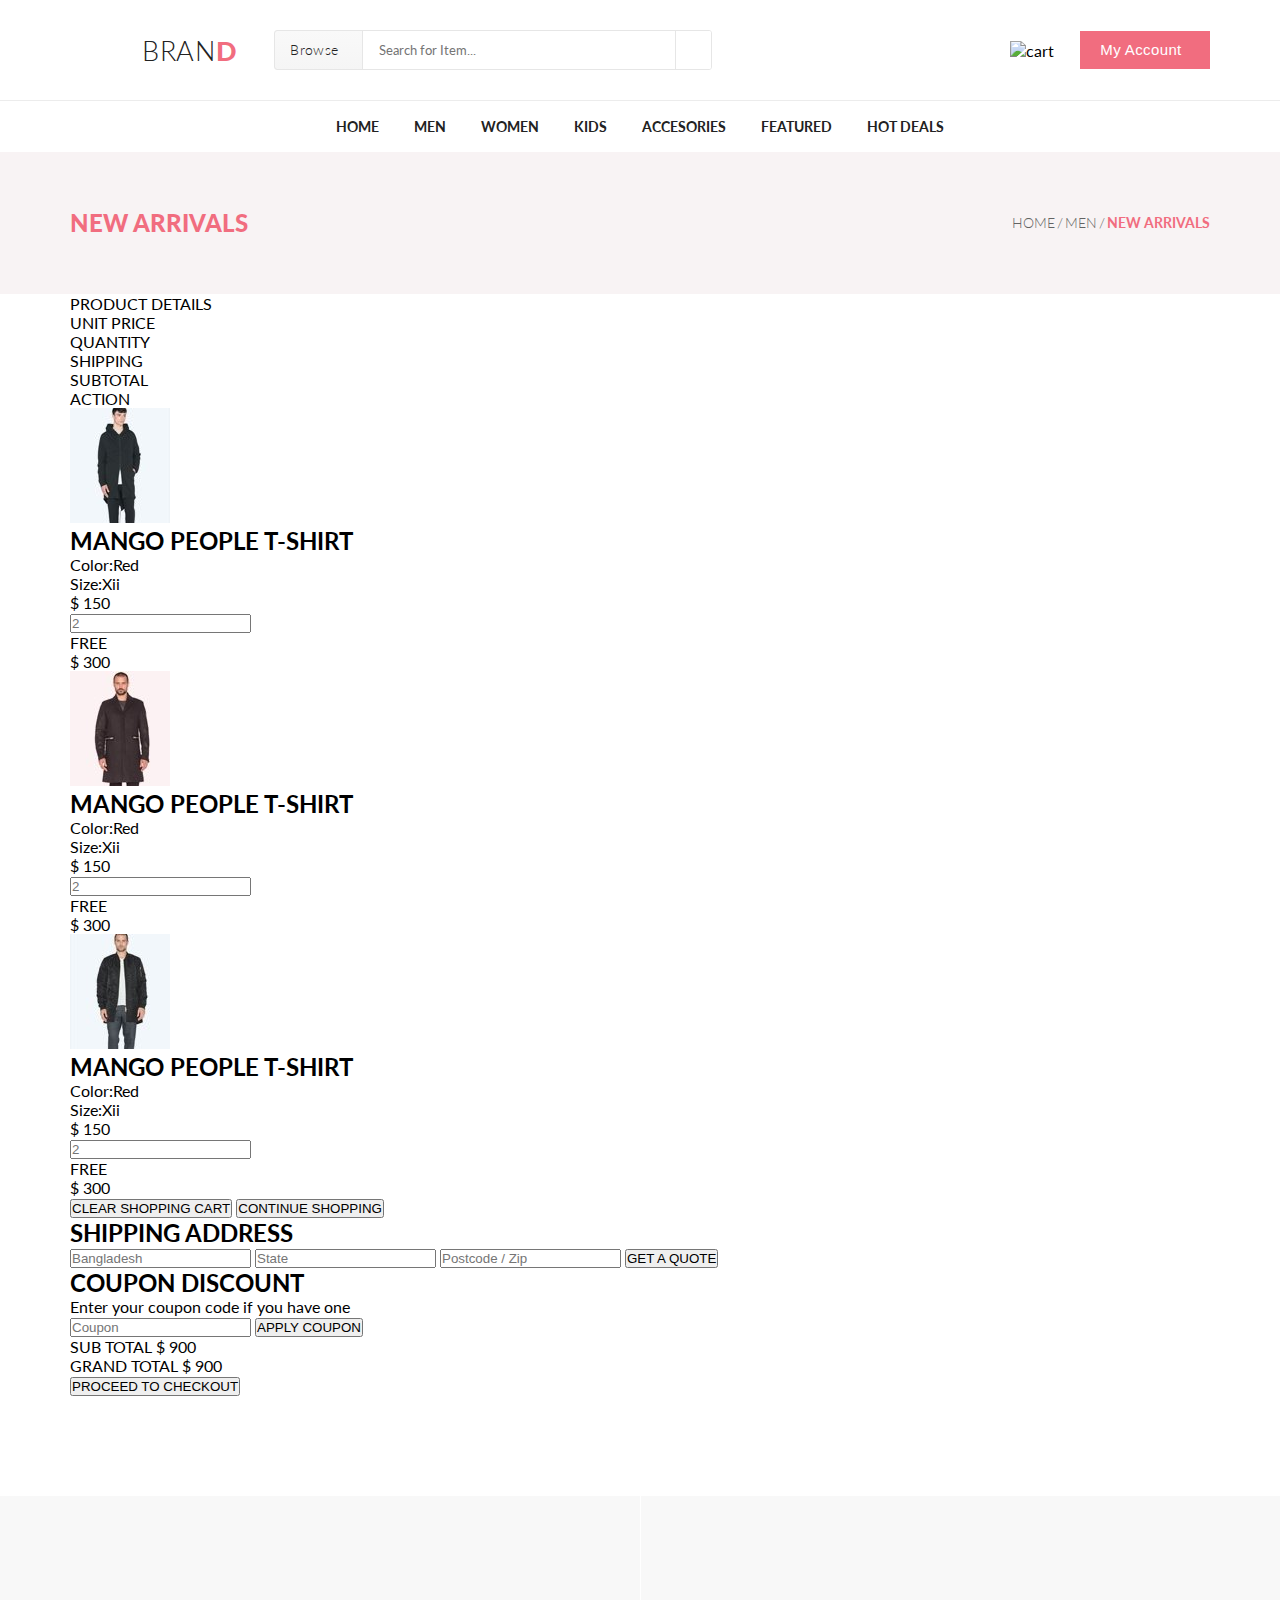
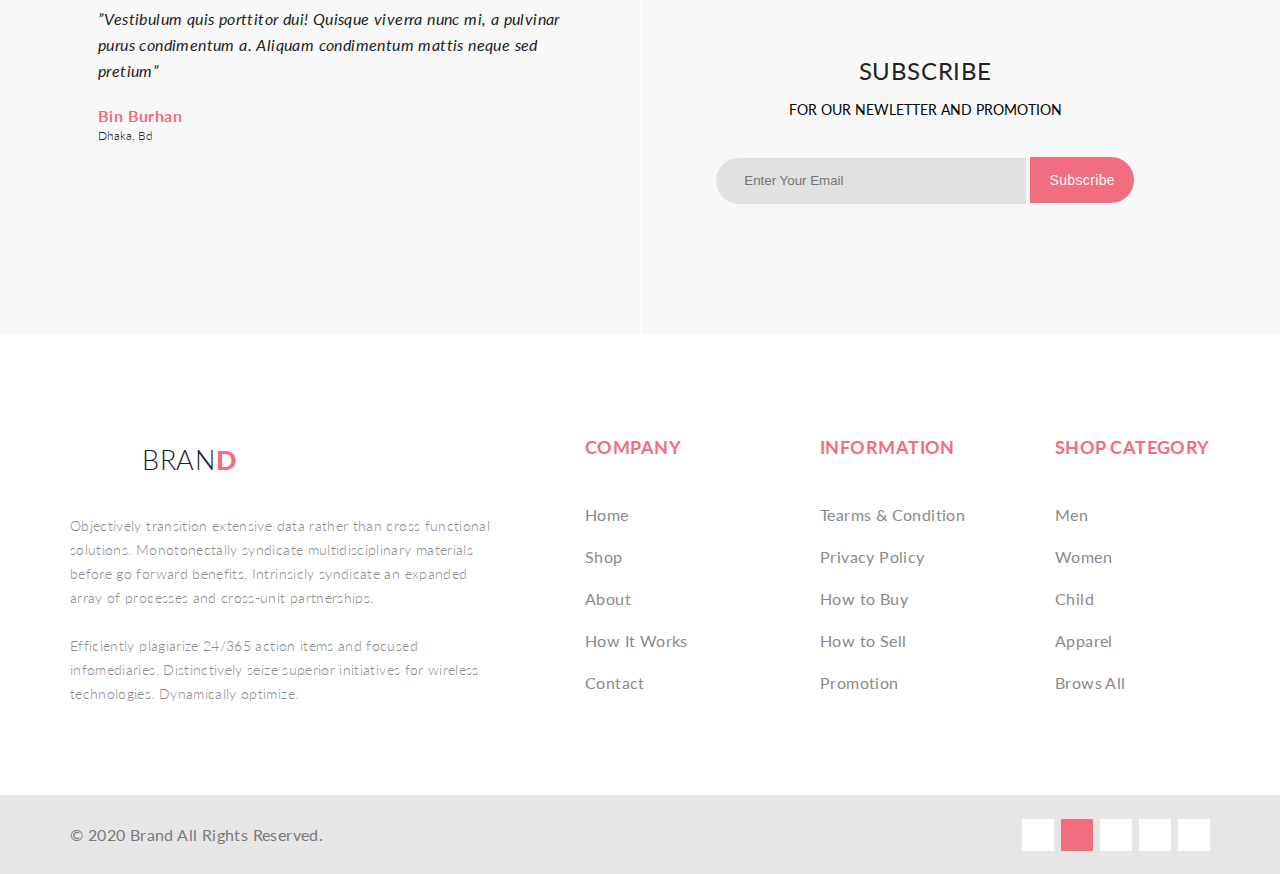
==== commit 47f8aa81: "Homework lesson5" ====
--- a/cart.html
+++ b/cart.html
@@ -1,263 +1,277 @@
 <!DOCTYPE html>
 <html lang="en">
-
-<head>
-  <meta charset="UTF-8">
-  <meta name="viewport" content="width=device-width, initial-scale=1.0">
-  <title>Document</title>
-  <link rel="stylesheet" href="https://cdnjs.cloudflare.com/ajax/libs/font-awesome/5.14.0/css/all.min.css"
-    integrity="sha512-1PKOgIY59xJ8Co8+NE6FZ+LOAZKjy+KY8iq0G4B3CyeY6wYHN3yt9PW0XpSriVlkMXe40PTKnXrLnZ9+fkDaog=="
-    crossorigin="anonymous">
-
-  <link rel="stylesheet" href="styles/top.css">
-  <link rel="stylesheet" href="styles/bottom.css">
-  <link rel="stylesheet" href="styles/cart.css">
-
-</head>
-
-<body>
-  <header>
-    <div class="container">
-      <a href="#" class="logo">BRAN<span>D</span></a>
-      <form action="search">
-        <div class="browse">Browse <i class="fas fa-caret-down"></i></div>
-        <input type="text" placeholder="Search for Item..." />
-        <button class="search"><i class="fas fa-search"></i></button>
-      </form>
-      <img src="img/cart.png" alt="cart" class="cartImg" />
-      <button class="account">
-        My Account <i class="fas fa-caret-down"></i>
-      </button>
+  <head>
+    <meta charset="UTF-8" />
+    <meta name="viewport" content="width=device-width, initial-scale=1.0" />
+    <title>Cart</title>
+    <link
+      rel="stylesheet"
+      href="https://cdnjs.cloudflare.com/ajax/libs/font-awesome/5.14.0/css/all.min.css"
+      integrity="sha512-1PKOgIY59xJ8Co8+NE6FZ+LOAZKjy+KY8iq0G4B3CyeY6wYHN3yt9PW0XpSriVlkMXe40PTKnXrLnZ9+fkDaog=="
+      crossorigin="anonymous"
+    />
+
+    <link rel="stylesheet" href="styles/top.css" />
+    <link rel="stylesheet" href="styles/bottom.css" />
+    <link rel="stylesheet" href="styles/cart.css" />
+  </head>
+
+  <body>
+    <header>
+      <div class="headerWrap container">
+        <a href="#" class="logo">BRAN<span>D</span></a>
+        <form action="search">
+          <div class="browse">Browse <i class="fas fa-caret-down"></i></div>
+          <input type="text" placeholder="Search for Item..." />
+          <button class="search"><i class="fas fa-search"></i></button>
+        </form>
+        <div class="accountWrap">
+          <img src="img/cart.png" alt="cart" class="cartImg" />
+          <button class="account">
+            My Account <i class="fas fa-caret-down"></i>
+          </button>
+        </div>
+      </div>
+    </header>
+    <nav class="top-menu">
+      <a href="#" class="menu">HOME</a>
+      <a href="#" class="menu">MEN</a>
+      <a href="#" class="menu">WOMEN</a>
+      <a href="#" class="menu">KIDS</a>
+      <a href="#" class="menu">ACCESORIES</a>
+      <a href="#" class="menu">FEATURED</a>
+      <a href="#" class="menu">HOT DEALS</a>
+    </nav>
+    <!--Окончание повтора по всем страницам-->
+
+    <div class="newArrivals">
+      <div class="newArrivalsWrap container">
+        <p class="newArrivalsHeader">NEW ARRIVALS</p>
+        <nav class="newArrivalsNav">
+          <a href="#" class="newArrivalsNavLink">HOME</a>
+          <p>/</p>
+          <a href="#" class="newArrivalsNavLink">MEN</a>
+          <p>/</p>
+          <a href="#" class="newArrivalsNavLink">NEW ARRIVALS</a>
+        </nav>
+      </div>
     </div>
-  </header>
-  <nav class="top-menu">
-    <a href="#" class="menu">HOME</a>
-    <a href="#" class="menu">MAN</a>
-    <a href="#" class="menu">WOMAN</a>
-    <a href="#" class="menu">KIDS</a>
-    <a href="#" class="menu">ACCESORIES</a>
-    <a href="#" class="menu">FEATURED</a>
-    <a href="#" class="menu">HOT DEALS</a>
-  </nav>
-  <!--Окончание повтора по всем страницам-->
-
-  <div class="newArrivals">
-    <div class="newArrivalsWrap container">
-      <p class="newArrivalsHeader">NEW ARRIVALS</p>
-      <nav class="newArrivalsNav">
-        <a href="#" class="newArrivalsNavLink">HOME</a>
-        <p>/</p>
-        <a href="#" class="newArrivalsNavLink">MEN</a>
-        <p>/</p>
-        <a href="#" class="newArrivalsNavLink">NEW ARRIVALS</a>
+
+    <main class="cart">
+      <div class="container">
+        <div class="cartWrapper">
+          <div class="cartHeading">
+            <p class="cartHeadingItem">PRODUCT DETAILS</p>
+            <p class="cartHeadingItem">UNIT PRICE</p>
+            <p class="cartHeadingItem">QUANTITY</p>
+            <p class="cartHeadingItem">SHIPPING</p>
+            <p class="cartHeadingItem">SUBTOTAL</p>
+            <p class="cartHeadingItem">ACTION</p>
+          </div>
+          <div class="cartProduct">
+            <div class="cartProductDetails">
+              <img
+                src="img/cart_product1.jpg"
+                alt=""
+                class="cartProductImage"
+              />
+              <div class="cartProductDetail">
+                <h2>MANGO PEOPLE T-SHIRT</h2>
+                <p><span>Color:</span>Red</p>
+                <p><span>Size:</span>Xii</p>
+              </div>
+            </div>
+            <div class="cartProductPrice">
+              <p class="cartProductInfo">$ 150</p>
+            </div>
+            <div class="cartProductQuantity">
+              <input type="number" placeholder="2" />
+            </div>
+            <div class="cartProductShipping">
+              <p class="cartProductInfo">FREE</p>
+            </div>
+            <div class="cartProductSubtotal">
+              <p class="cartProductInfo">$ 300</p>
+            </div>
+            <div class="cartProductAction">
+              <p><i class="fas fa-times-circle"></i></p>
+            </div>
+          </div>
+          <div class="cartProduct">
+            <div class="cartProductDetails">
+              <img
+                src="img/cart_product2.jpg"
+                alt=""
+                class="cartProductImage"
+              />
+              <div class="cartProductDetail">
+                <h2>MANGO PEOPLE T-SHIRT</h2>
+                <p><span>Color:</span>Red</p>
+                <p><span>Size:</span>Xii</p>
+              </div>
+            </div>
+            <div class="cartProductPrice">
+              <p class="cartProductInfo">$ 150</p>
+            </div>
+            <div class="cartProductQuantity">
+              <input type="number" placeholder="2" />
+            </div>
+            <div class="cartProductShipping">
+              <p class="cartProductInfo">FREE</p>
+            </div>
+            <div class="cartProductSubtotal">
+              <p class="cartProductInfo">$ 300</p>
+            </div>
+            <div class="cartProductAction">
+              <p><i class="fas fa-times-circle"></i></p>
+            </div>
+          </div>
+          <div class="cartProduct">
+            <div class="cartProductDetails">
+              <img
+                src="img/cart_product3.jpg"
+                alt=""
+                class="cartProductImage"
+              />
+              <div class="cartProductDetail">
+                <h2>MANGO PEOPLE T-SHIRT</h2>
+                <p><span>Color:</span>Red</p>
+                <p><span>Size:</span>Xii</p>
+              </div>
+            </div>
+            <div class="cartProductPrice">
+              <p class="cartProductInfo">$ 150</p>
+            </div>
+            <div class="cartProductQuantity">
+              <input type="number" placeholder="2" />
+            </div>
+            <div class="cartProductShipping">
+              <p class="cartProductInfo">FREE</p>
+            </div>
+            <div class="cartProductSubtotal">
+              <p class="cartProductInfo">$ 300</p>
+            </div>
+            <div class="cartProductAction">
+              <p><i class="fas fa-times-circle"></i></p>
+            </div>
+          </div>
+        </div>
+        <div class="cartActions">
+          <button>CLEAR SHOPPING CART</button>
+          <button>CONTINUE SHOPPING</button>
+        </div>
+        <div class="cartCheckout">
+          <div class="cartCheckoutShipping">
+            <h2>SHIPPING ADDRESS</h2>
+            <input type="text" list="countries" placeholder="Bangladesh" />
+            <datalist id="countries">
+              <option value="Bangladesh"></option>
+              <option value="Russia"></option>
+            </datalist>
+            <input type="text" placeholder="State" />
+            <input type="text" placeholder="Postcode / Zip" />
+            <button class="quoteBtn">GET A QUOTE</button>
+          </div>
+          <div class="cartCheckoutDiscount">
+            <h2>COUPON DISCOUNT</h2>
+            <p>Enter your coupon code if you have one</p>
+            <input type="text" placeholder="Coupon" />
+            <button class="couponBtn">APPLY COUPON</button>
+          </div>
+          <div class="cartCheckoutProceed">
+            <div class="cartCheckoutProceedTotal">
+              <p class="subTotal">SUB TOTAL <span>$ 900</span></p>
+              <p class="grandTotal">GRAND TOTAL <span>$ 900</span></p>
+            </div>
+            <button class="proceedBtn">PROCEED TO CHECKOUT</button>
+          </div>
+        </div>
+      </div>
+    </main>
+
+    <!--Повтор по всем страницам-->
+    <div class="mentions">
+      <div class="mentionsWrap container">
+        <div class="mention">
+          <img src="img/reviewPerson.png" alt="" />
+          <div class="mentionQuote">
+            <p class="quote">
+              ”Vestibulum quis porttitor dui! Quisque viverra nunc mi, a
+              pulvinar purus condimentum a. Aliquam condimentum mattis neque sed
+              pretium”
+            </p>
+            <p class="quoteSign">
+              <span>Bin Burhan</span>
+              <br />
+              Dhaka, Bd
+            </p>
+          </div>
+        </div>
+        <div class="subscribe">
+          <h2>SUBSCRIBE</h2>
+          <p>FOR OUR NEWLETTER AND PROMOTION</p>
+          <form action="#">
+            <input type="text" name="email" placeholder="Enter Your Email" />
+            <button>Subscribe</button>
+          </form>
+        </div>
+      </div>
+    </div>
+    <div class="bottom container">
+      <div class="bottomBrand">
+        <a href="#" class="logo">BRAN<span>D</span></a>
+        <p>
+          Objectively transition extensive data rather than cross functional
+          solutions. Monotonectally syndicate multidisciplinary materials before
+          go forward benefits. Intrinsicly syndicate an expanded array of
+          processes and cross-unit partnerships.
+          <br />
+          <br />
+          Efficiently plagiarize 24/365 action items and focused infomediaries.
+          Distinctively seize superior initiatives for wireless technologies.
+          Dynamically optimize.
+        </p>
+      </div>
+      <nav class="bottomNav">
+        <div class="bottomNavColumn">
+          <h2>COMPANY</h2>
+          <a href="#">Home</a>
+          <a href="#">Shop</a>
+          <a href="#">About</a>
+          <a href="#">How It Works</a>
+          <a href="#">Contact</a>
+        </div>
+        <div class="bottomNavColumn">
+          <h2>INFORMATION</h2>
+          <a href="#">Tearms & Condition</a>
+          <a href="#">Privacy Policy</a>
+          <a href="#">How to Buy</a>
+          <a href="#">How to Sell</a>
+          <a href="#">Promotion</a>
+        </div>
+        <div class="bottomNavColumn">
+          <h2>SHOP CATEGORY</h2>
+          <a href="#">Men</a>
+          <a href="#">Women</a>
+          <a href="#">Child</a>
+          <a href="#">Apparel</a>
+          <a href="#">Brows All</a>
+        </div>
       </nav>
     </div>
-  </div>
-
-  <main class="cart">
-    <div class="container">
-      <div class="cartWrapper">
-        <div class="cartHeading">
-          <p class="cartHeadingItem">PRODUCT DETAILS</p>
-          <p class="cartHeadingItem">UNIT PRICE</p>
-          <p class="cartHeadingItem">QUANTITY</p>
-          <p class="cartHeadingItem">SHIPPING</p>
-          <p class="cartHeadingItem">SUBTOTAL</p>
-          <p class="cartHeadingItem">ACTION</p>
-        </div>
-        <div class="cartProduct">
-          <div class="cartProductDetails">
-            <img src="img/product1.jpg" alt="" class="cartProductImage" />
-            <div class="cartProductDetail">
-              <h2>MANGO PEOPLE T-SHIRT</h2>
-              <p><span>Color:</span>Red</p>
-              <p><span>Size:</span>Xii</p>
-            </div>
-          </div>
-          <div class="cartProductPrice">
-            <p class="cartProductInfo">$ 150</p>
-          </div>
-          <div class="cartProductQuantity">
-            <input type="number" placeholder="2">
-          </div>
-          <div class="cartProductShipping">
-            <p class="cartProductInfo">FREE</p>
-          </div>
-          <div class="cartProductSubtotal">
-            <p class="cartProductInfo">$ 300</p>
-          </div>
-          <div class="cartProductAction">
-            <p><i class="fas fa-times-circle"></i></p>
-          </div>
-        </div>
-        <div class="cartProduct">
-          <div class="cartProductDetails">
-            <img src="img/product2.jpg" alt="" class="cartProductImage" />
-            <div class="cartProductDetail">
-              <h2>MANGO PEOPLE T-SHIRT</h2>
-              <p><span>Color:</span>Red</p>
-              <p><span>Size:</span>Xii</p>
-            </div>
-          </div>
-          <div class="cartProductPrice">
-            <p class="cartProductInfo">$ 150</p>
-          </div>
-          <div class="cartProductQuantity">
-            <input type="number" placeholder="2">
-          </div>
-          <div class="cartProductShipping">
-            <p class="cartProductInfo">FREE</p>
-          </div>
-          <div class="cartProductSubtotal">
-            <p class="cartProductInfo">$ 300</p>
-          </div>
-          <div class="cartProductAction">
-            <p><i class="fas fa-times-circle"></i></p>
-          </div>
-        </div>
-        <div class="cartProduct">
-          <div class="cartProductDetails">
-            <img src="img/product3.jpg" alt="" class="cartProductImage" />
-            <div class="cartProductDetail">
-              <h2>MANGO PEOPLE T-SHIRT</h2>
-              <p><span>Color:</span>Red</p>
-              <p><span>Size:</span>Xii</p>
-            </div>
-          </div>
-          <div class="cartProductPrice">
-            <p class="cartProductInfo">$ 150</p>
-          </div>
-          <div class="cartProductQuantity">
-            <input type="number" placeholder="2">
-          </div>
-          <div class="cartProductShipping">
-            <p class="cartProductInfo">FREE</p>
-          </div>
-          <div class="cartProductSubtotal">
-            <p class="cartProductInfo">$ 300</p>
-          </div>
-          <div class="cartProductAction">
-            <p><i class="fas fa-times-circle"></i></p>
-          </div>
-        </div>
-      </div>
-      <div class="cartActions">
-        <button>CLEAR SHOPPING CART</button>
-        <button>CONTINUE SHOPPING</button>
-      </div>
-      <div class="cartCheckout">
-        <div class="cartCheckoutShipping">
-          <h2>SHIPPING ADDRESS</h2>
-          <input type="text" list="countries" placeholder="Bangladesh">
-          <datalist id="countries">
-            <option value="Bangladesh"></option>
-            <option value="Russia"></option>
-          </datalist>
-          <input type="text" placeholder="State">
-          <input type="text" placeholder="Postcode / Zip">
-          <button class="quoteBtn">GET A QUOTE</button>
-        </div>
-        <div class="cartCheckoutDiscount">
-          <h2>COUPON DISCOUNT</h2>
-          <p>Enter your coupon code if you have one</p>
-          <input type="text" placeholder="Coupon">
-          <button class="couponBtn">APPLY COUPON</button>
-        </div>
-        <div class="cartCheckoutProceed">
-          <div class="cartCheckoutProceedTotal">
-            <p class="subTotal">SUB TOTAL <span>$ 900</span></p>
-            <p class="grandTotal">GRAND TOTAL <span>$ 900</span></p>
-          </div>
-          <button class="proceedBtn">PROCEED TO CHECKOUT</button>
-        </div>
-      </div>
-    </div>
-  </main>
-
-  <!--Повтор по всем страницам-->
-  <div class="mentions">
-    <div class="mentionsWrap container">
-      <div class="mention">
-        <img src="img/reviewPerson.png" alt="" />
-        <div class="mentionQuote">
-          <p class="quote">
-            ”Vestibulum quis porttitor dui! Quisque viverra nunc mi, a
-            pulvinar purus condimentum a. Aliquam condimentum mattis neque sed
-            pretium”
-          </p>
-          <p class="quoteSign">
-            <span>Bin Burhan</span>
-            <br />
-            Dhaka, Bd
-          </p>
-        </div>
-      </div>
-      <div class="subscribe">
-        <h2>SUBSCRIBE</h2>
-        <p>FOR OUR NEWLETTER AND PROMOTION</p>
-        <form action="#">
-          <input type="text" name="email" placeholder="Enter Your Email" />
-          <button>Subscribe</button>
-        </form>
-      </div>
-    </div>
-  </div>
-  <div class="bottom container">
-    <div class="bottomBrand">
-      <a href="#" class="logo">BRAN<span>D</span></a>
-      <p>
-        Objectively transition extensive data rather than cross functional
-        solutions. Monotonectally syndicate multidisciplinary materials before
-        go forward benefits. Intrinsicly syndicate an expanded array of
-        processes and cross-unit partnerships.
-        <br />
-        <br />
-        Efficiently plagiarize 24/365 action items and focused infomediaries.
-        Distinctively seize superior initiatives for wireless technologies.
-        Dynamically optimize.
-      </p>
-    </div>
-    <nav class="bottomNav">
-      <div class="bottomNavColumn">
-        <h2>COMPANY</h2>
-        <a href="#">Home</a>
-        <a href="#">Shop</a>
-        <a href="#">About</a>
-        <a href="#">How It Works</a>
-        <a href="#">Contact</a>
-      </div>
-      <div class="bottomNavColumn">
-        <h2>INFORMATION</h2>
-        <a href="#">Tearms & Condition</a>
-        <a href="#">Privacy Policy</a>
-        <a href="#">How to Buy</a>
-        <a href="#">How to Sell</a>
-        <a href="#">Promotion</a>
-      </div>
-      <div class="bottomNavColumn">
-        <h2>SHOP CATEGORY</h2>
-        <a href="#">Men</a>
-        <a href="#">Women</a>
-        <a href="#">Child</a>
-        <a href="#">Apparel</a>
-        <a href="#">Brows All</a>
-      </div>
-    </nav>
-  </div>
-  <footer>
-    <div class="container">
-      <div class="footerWrapper">
-        <p class="footerText">&copy; 2020 Brand All Rights Reserved.</p>
-        <nav class="footerNav">
-          <div class="footerSocial"><i class="fab fa-facebook-f"></i></div>
-          <div class="footerSocial"><i class="fab fa-twitter"></i></div>
-          <div class="footerSocial"><i class="fab fa-linkedin-in"></i></div>
-          <div class="footerSocial"><i class="fab fa-pinterest-p"></i></div>
-          <div class="footerSocial"><i class="fab fa-google-plus-g"></i></div>
-        </nav>
-      </div>
-    </div>
-  </footer>
-</body>
-
-</html>+    <footer>
+      <div class="container">
+        <div class="footerWrapper">
+          <p class="footerText">&copy; 2020 Brand All Rights Reserved.</p>
+          <nav class="footerNav">
+            <div class="footerSocial"><i class="fab fa-facebook-f"></i></div>
+            <div class="footerSocial"><i class="fab fa-twitter"></i></div>
+            <div class="footerSocial"><i class="fab fa-linkedin-in"></i></div>
+            <div class="footerSocial"><i class="fab fa-pinterest-p"></i></div>
+            <div class="footerSocial"><i class="fab fa-google-plus-g"></i></div>
+          </nav>
+        </div>
+      </div>
+    </footer>
+  </body>
+</html>
--- a/styles/top.css
+++ b/styles/top.css
@@ -13,15 +13,25 @@
   margin: 0 auto;
 }
 
+@media (max-width: 1139px) {
+  .container {
+    width: 100%;
+  }
+}
+
 header {
   height: 100px;
-  display: -webkit-box;
-  display: -ms-flexbox;
-  display: flex;
   border-bottom: 1px solid #ececec;
 }
 
-header .container {
+@media (max-width: 840px) {
+  header {
+    height: inherit;
+    margin-top: 20px;
+  }
+}
+
+header .headerWrap {
   height: inherit;
   display: -webkit-box;
   display: -ms-flexbox;
@@ -29,6 +39,18 @@
   -webkit-box-align: center;
       -ms-flex-align: center;
           align-items: center;
+}
+
+@media (max-width: 840px) {
+  header .headerWrap {
+    -webkit-box-orient: vertical;
+    -webkit-box-direction: normal;
+        -ms-flex-direction: column;
+            flex-direction: column;
+    -webkit-box-align: center;
+        -ms-flex-align: center;
+            align-items: center;
+  }
 }
 
 header form {
@@ -47,6 +69,22 @@
   border: none;
   font-family: inherit;
   padding: 14px 16px;
+}
+
+@media (max-width: 480px) {
+  header form input {
+    width: 100px;
+    -webkit-box-flex: 1;
+        -ms-flex-positive: 1;
+            flex-grow: 1;
+  }
+}
+
+@media (max-width: 840px) {
+  header form {
+    margin-top: 20px;
+    margin-left: 0;
+  }
 }
 
 .logo {
@@ -109,8 +147,25 @@
   background-color: #ffffff;
 }
 
+.accountWrap {
+  margin-left: auto;
+  display: -webkit-box;
+  display: -ms-flexbox;
+  display: flex;
+  -webkit-box-align: center;
+      -ms-flex-align: center;
+          align-items: center;
+}
+
+@media (max-width: 840px) {
+  .accountWrap {
+    margin-left: 0;
+    margin-top: 20px;
+    margin-bottom: 20px;
+  }
+}
+
 .cartImg {
-  margin-left: auto;
   margin-right: 26px;
 }
 
@@ -141,6 +196,16 @@
   -webkit-box-align: center;
       -ms-flex-align: center;
           align-items: center;
+  -ms-flex-wrap: wrap;
+      flex-wrap: wrap;
+}
+
+@media (max-width: 640px) {
+  .top-menu {
+    -webkit-box-pack: space-evenly;
+        -ms-flex-pack: space-evenly;
+            justify-content: space-evenly;
+  }
 }
 
 .menu {
@@ -155,6 +220,12 @@
   margin-right: 35px;
 }
 
+@media (max-width: 640px) {
+  .menu:not(:last-child) {
+    margin-right: 15px;
+  }
+}
+
 .newArrivals {
   height: 142px;
   background-color: #f8f3f4;
@@ -171,6 +242,18 @@
   -webkit-box-align: center;
       -ms-flex-align: center;
           align-items: center;
+}
+
+@media (max-width: 480px) {
+  .newArrivalsWrap {
+    -webkit-box-orient: vertical;
+    -webkit-box-direction: normal;
+        -ms-flex-direction: column;
+            flex-direction: column;
+    -webkit-box-pack: center;
+        -ms-flex-pack: center;
+            justify-content: center;
+  }
 }
 
 .newArrivalsHeader {
@@ -186,6 +269,12 @@
   display: flex;
 }
 
+@media (max-width: 480px) {
+  .newArrivalsNav {
+    margin-top: 10px;
+  }
+}
+
 .newArrivalsNav p {
   font-size: 14px;
   line-height: 20px;
--- a/styles/bottom.css
+++ b/styles/bottom.css
@@ -10,6 +10,12 @@
   background: url(../img/subscribe.jpg) no-repeat, rgba(242, 242, 242, 0.5);
   background-blend-mode: overlay;
   background-size: cover;
+}
+
+@media (max-width: 840px) {
+  .mentions {
+    display: none;
+  }
 }
 
 .mentionsWrap {
@@ -129,8 +135,26 @@
           justify-content: space-between;
 }
 
+@media (max-width: 840px) {
+  .bottom {
+    display: -ms-grid;
+    display: grid;
+    justify-items: center;
+    gap: 20px;
+    margin-left: auto;
+    margin-right: auto;
+  }
+}
+
 .bottomBrand {
   width: 427px;
+}
+
+@media (max-width: 840px) {
+  .bottomBrand {
+    width: 100%;
+    padding-left: 20px;
+  }
 }
 
 .bottom p {
@@ -149,6 +173,16 @@
   -webkit-box-pack: justify;
       -ms-flex-pack: justify;
           justify-content: space-between;
+}
+
+@media (max-width: 640px) {
+  .bottomNav {
+    -ms-flex-wrap: wrap;
+        flex-wrap: wrap;
+    -webkit-box-pack: center;
+        -ms-flex-pack: center;
+            justify-content: center;
+  }
 }
 
 .bottomNavColumn {
@@ -166,6 +200,12 @@
   margin-left: 80px;
 }
 
+@media (max-width: 640px) {
+  .bottomNavColumn:not(:first-child) {
+    margin-left: 0;
+  }
+}
+
 .bottomNavColumn h2 {
   font-size: 18px;
   line-height: 26px;
@@ -173,6 +213,12 @@
   letter-spacing: 0.025em;
   color: #f16d7f;
   margin-bottom: 34px;
+}
+
+@media (max-width: 640px) {
+  .bottomNavColumn h2 {
+    margin-bottom: 10px;
+  }
 }
 
 .bottomNavColumn a {
@@ -206,6 +252,15 @@
   -webkit-box-align: center;
       -ms-flex-align: center;
           align-items: center;
+}
+
+@media (max-width: 480px) {
+  .footerWrapper {
+    -webkit-box-orient: vertical;
+    -webkit-box-direction: normal;
+        -ms-flex-direction: column;
+            flex-direction: column;
+  }
 }
 
 .footerText {
